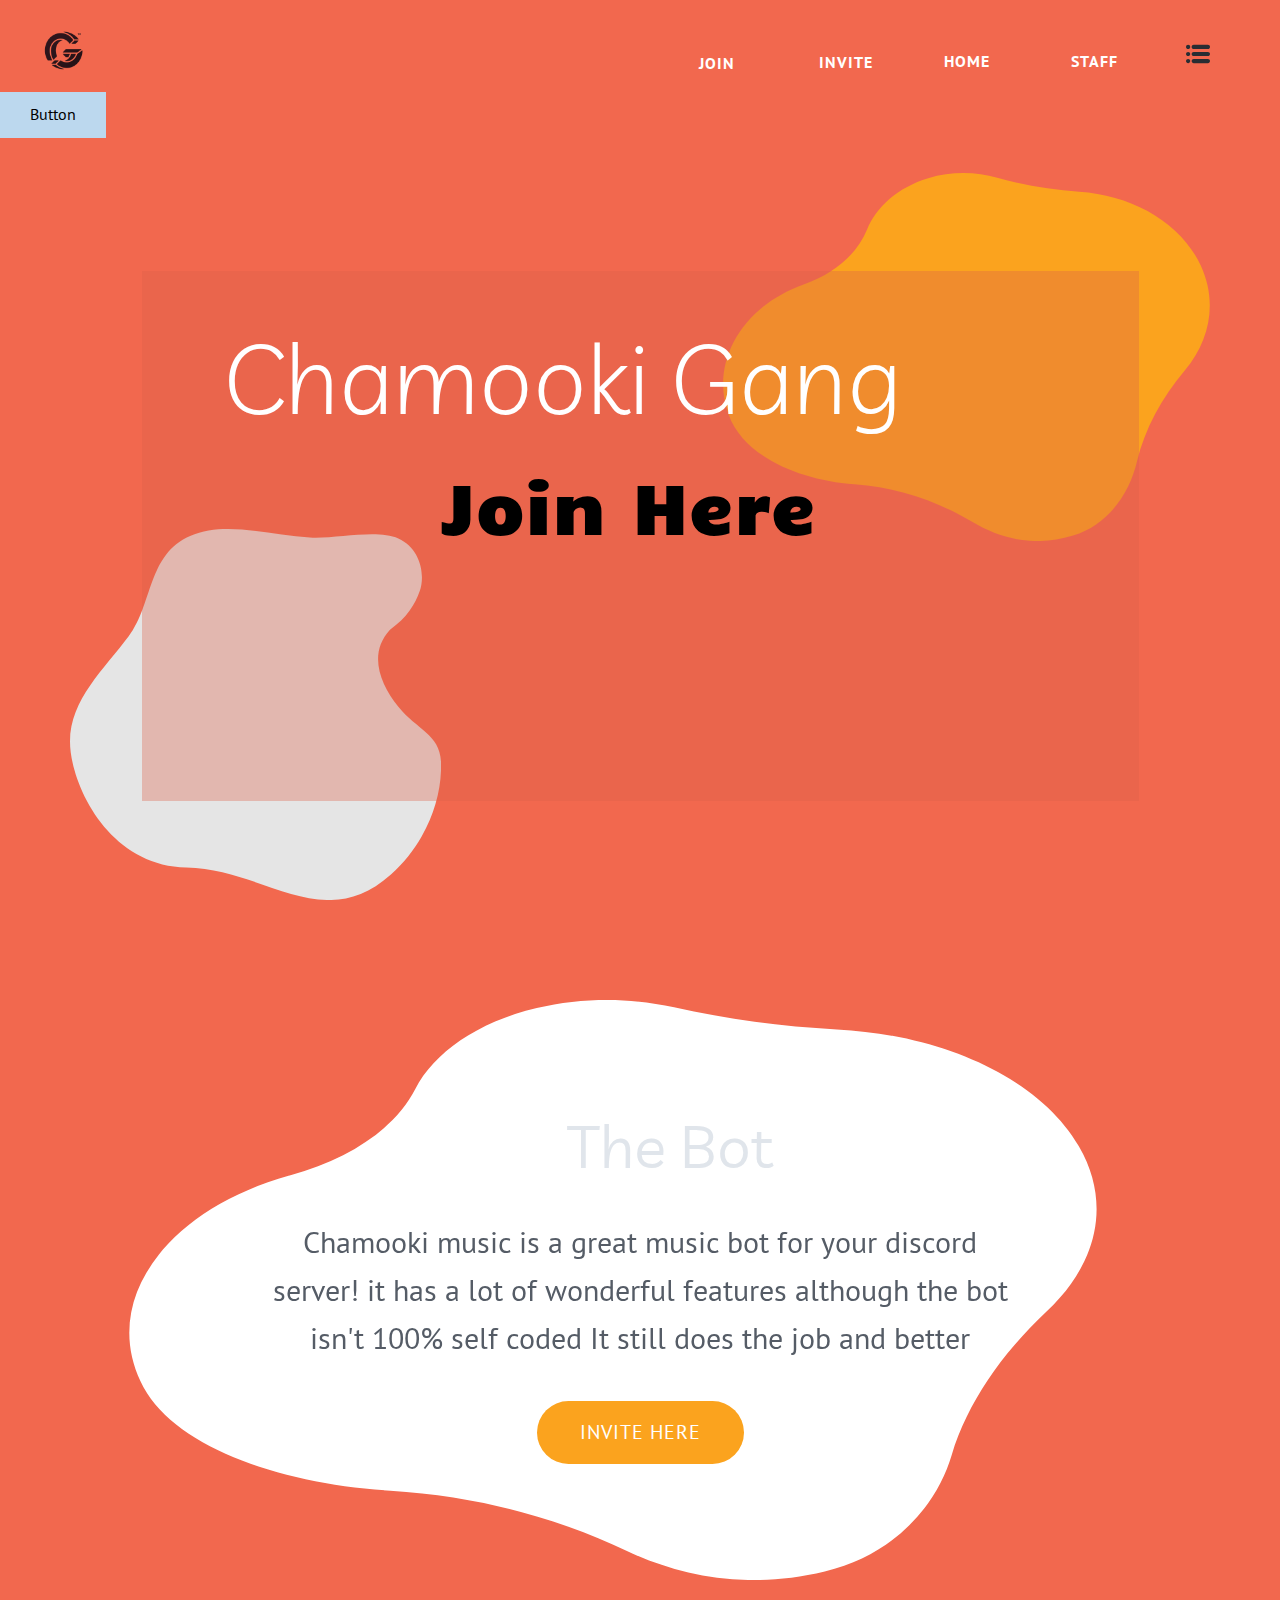
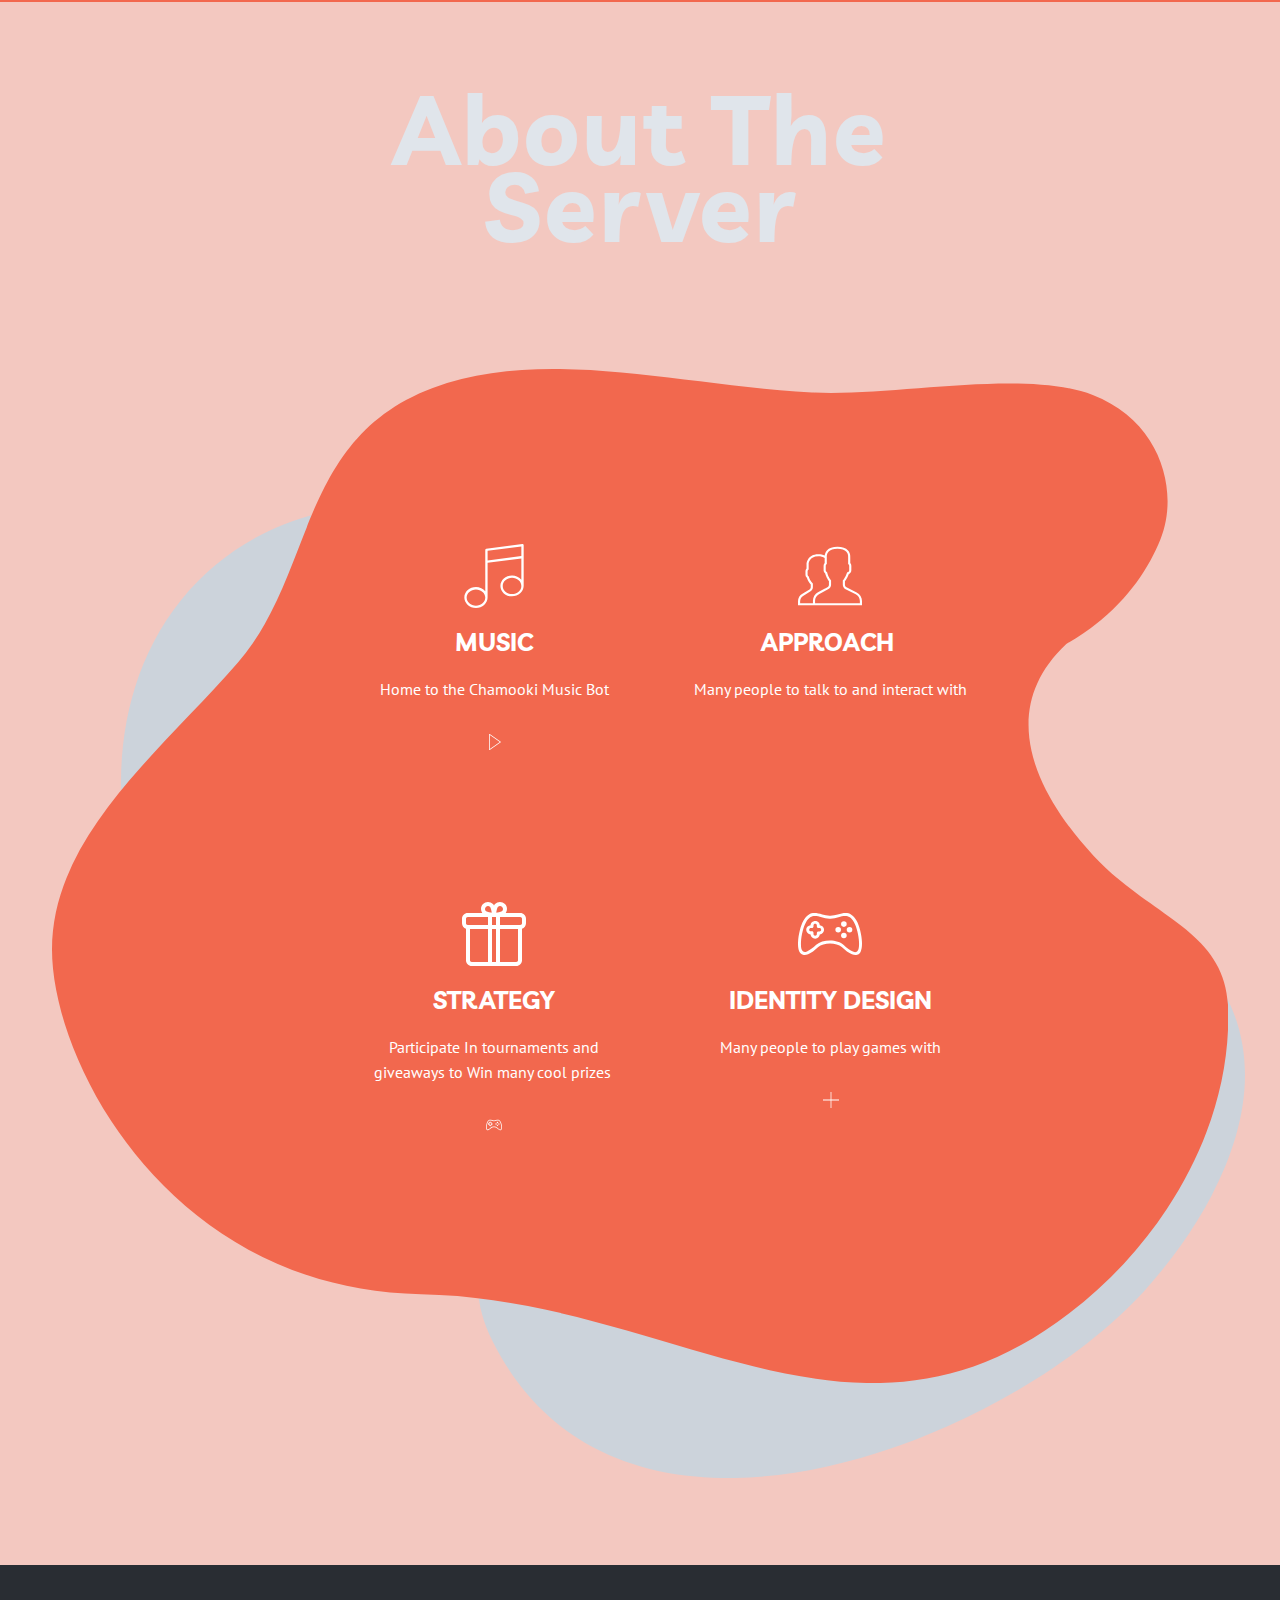
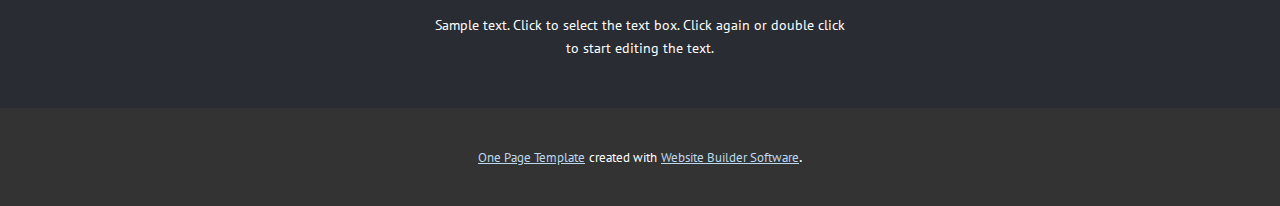
==== index.html @ 3f91d406 "Add files via upload" ====
<!DOCTYPE html>
<html style="font-size: 16px;">
  <head>
    <meta name="viewport" content="width=device-width, initial-scale=1.0">
    <meta charset="utf-8">
    <meta name="keywords" content="Creative, Let's Create Amazing, Web Design &amp; Development, Consulting, Solution &amp; Service, About Us, hight quality, perfect design, best results, Meet the team">
    <meta name="description" content="">
    <meta name="page_type" content="np-template-header-footer-from-plugin">
    <title>Home</title>
    <link rel="stylesheet" href="nicepage.css" media="screen">
<link rel="stylesheet" href="Home.css" media="screen">
    <script class="u-script" type="text/javascript" src="jquery.js" defer=""></script>
    <script class="u-script" type="text/javascript" src="nicepage.js" defer=""></script>
    <meta name="generator" content="Nicepage 2.30.1, nicepage.com">
    <link rel="icon" href="images/favicon.jpg">
    <link id="u-theme-google-font" rel="stylesheet" href="https://fonts.googleapis.com/css?family=PT+Sans:400,400i,700,700i|Livvic:100,100i,200,200i,300,300i,400,400i,500,500i,600,600i,700,700i,900,900i">
    <link id="u-page-google-font" rel="stylesheet" href="https://fonts.googleapis.com/css?family=Candal:400|Livvic:100,100i,200,200i,300,300i,400,400i,500,500i,600,600i,700,700i,900,900i">
    
    
    
    
    <script type="application/ld+json">{
		"@context": "http://schema.org",
		"@type": "Organization",
		"name": "Chamookigang123123",
		"url": "index.html",
		"logo": "images/cg_mono.png"
}</script>
    <meta property="og:title" content="Home">
    <meta property="og:type" content="website">
    <meta name="theme-color" content="#1a3d58">
    <link rel="canonical" href="index.html">
    <meta property="og:url" content="index.html">
  </head>
  <body data-home-page="Home.html" data-home-page-title="Home" class="u-body"><header class="u-clearfix u-custom-color-4 u-header u-valign-middle u-header" id="sec-f521"><a href="https://nicepage.com" class="u-image u-logo u-image-1">
        <img src="images/cg_mono.png" class="u-logo-image u-logo-image-1" data-image-width="127">
      </a><nav class="u-menu u-menu-dropdown u-offcanvas u-menu-1" data-responsive-from="XL">
        <div class="menu-collapse" style="font-size: 1rem; letter-spacing: 0px; font-weight: 700; text-transform: uppercase;">
          <a class="u-border-5 u-border-active-palette-1-base u-border-hover-palette-1-base u-border-no-left u-border-no-right u-border-no-top u-button-style u-custom-left-right-menu-spacing u-custom-padding-bottom u-custom-top-bottom-menu-spacing u-nav-link u-text-active-palette-1-base u-text-hover-grey-90 u-text-palette-5-dark-3" href="#" style="height: 24px;">
            <svg class="u-svg-link" preserveAspectRatio="xMidYMin slice" viewBox="0 0 512 512" style=""><use xmlns:xlink="http://www.w3.org/1999/xlink" xlink:href="#svg-f349"></use></svg>
            <svg xmlns="http://www.w3.org/2000/svg" xmlns:xlink="http://www.w3.org/1999/xlink" version="1.1" xml:space="preserve" class="u-svg-content" viewBox="0 0 512 512" x="0px" y="0px" id="svg-f349" style="enable-background:new 0 0 512 512;"><g><g><path d="M467,61H165c-24.82,0-45,20.19-45,45c0,24.82,20.18,45,45,45h302c24.81,0,45-20.18,45-45C512,81.19,491.81,61,467,61z"></path>
</g>
</g><g><g><path d="M467,211H165c-24.82,0-45,20.19-45,45c0,24.82,20.18,45,45,45h302c24.81,0,45-20.18,45-45C512,231.19,491.81,211,467,211z    "></path>
</g>
</g><g><g><path d="M467,361H165c-24.82,0-45,20.19-45,45c0,24.82,20.18,45,45,45h302c24.81,0,45-20.18,45-45C512,381.19,491.81,361,467,361z    "></path>
</g>
</g><g><g><path d="M45,61C20.18,61,0,81.19,0,106c0,24.82,20.18,45,45,45c24.81,0,45-20.18,45-45C90,81.19,69.81,61,45,61z"></path>
</g>
</g><g><g><path d="M45,211c-24.82,0-45,20.19-45,45c0,24.82,20.18,45,45,45c24.81,0,45-20.18,45-45C90,231.19,69.81,211,45,211z"></path>
</g>
</g><g><g><path d="M45,361c-24.82,0-45,20.19-45,45c0,24.82,20.18,45,45,45c24.81,0,45-20.18,45-45C90,381.19,69.81,361,45,361z"></path>
</g>
</g></svg>
          </a>
        </div>
        <div class="u-custom-menu u-nav-container">
          <ul class="u-nav u-spacing-30 u-unstyled u-nav-1"><li class="u-nav-item"><a class="u-border-2 u-border-active-palette-1-base u-border-hover-palette-1-base u-border-no-left u-border-no-right u-border-no-top u-button-style u-nav-link u-text-active-palette-1-base u-text-grey-90 u-text-hover-grey-90" href="Home.html" style="padding: 10px 0px;">Home</a>
</li><li class="u-nav-item"><a class="u-border-2 u-border-active-palette-1-base u-border-hover-palette-1-base u-border-no-left u-border-no-right u-border-no-top u-button-style u-nav-link u-text-active-palette-1-base u-text-grey-90 u-text-hover-grey-90" href="" style="padding: 10px 0px;">Home</a>
</li><li class="u-nav-item"><a class="u-border-2 u-border-active-palette-1-base u-border-hover-palette-1-base u-border-no-left u-border-no-right u-border-no-top u-button-style u-nav-link u-text-active-palette-1-base u-text-grey-90 u-text-hover-grey-90" href="" style="padding: 10px 0px;">Staff</a>
</li></ul>
        </div>
        <div class="u-custom-menu u-nav-container-collapse">
          <div class="u-black u-container-style u-inner-container-layout u-opacity u-opacity-95 u-sidenav">
            <div class="u-sidenav-overflow">
              <div class="u-menu-close"></div>
              <ul class="u-align-center u-nav u-popupmenu-items u-unstyled u-nav-2"><li class="u-nav-item"><a class="u-button-style u-nav-link" href="Home.html" style="padding: 10px 20px;">Home</a>
</li></ul>
            </div>
          </div>
          <div class="u-black u-menu-overlay u-opacity u-opacity-70"></div>
        </div>
      </nav><a href="https://nicepage.com" class="u-btn u-button-style u-btn-1">Button</a><a href="Staff.html" data-page-id="266573935" class="u-btn u-button-style u-custom-color-4 u-hover-custom-color-5 u-btn-2">staff</a><a href="Home.html" data-page-id="298080810" class="u-btn u-button-style u-custom-color-4 u-hover-custom-color-5 u-btn-3">Home</a><a href="https://discord.com/oauth2/authorize?client_id=775429031801126983&amp;permissions=8&amp;scope=bot" class="u-btn u-button-style u-custom-color-4 u-hover-custom-color-5 u-btn-4">invite</a><a href="https://discord.com/oauth2/authorize?client_id=775429031801126983&amp;permissions=8&amp;scope=bot" class="u-btn u-button-style u-custom-color-4 u-hover-custom-color-5 u-btn-5">Join</a></header> 
    <section class="u-align-center u-clearfix u-custom-color-4 u-section-1" id="sec-0edf">
      <div class="u-clearfix u-sheet u-valign-middle-lg u-valign-middle-md u-valign-middle-xs u-sheet-1">
        <div class="u-shape u-shape-svg u-text-grey-10 u-shape-1">
          <svg class="u-svg-link" preserveAspectRatio="none" viewBox="0 0 160 160" style=""><use xmlns:xlink="http://www.w3.org/1999/xlink" xlink:href="#svg-4052"></use></svg>
          <svg xmlns="http://www.w3.org/2000/svg" xmlns:xlink="http://www.w3.org/1999/xlink" version="1.1" xml:space="preserve" class="u-svg-content" viewBox="0 0 160 160" x="0px" y="0px" id="svg-4052" style="enable-background:new 0 0 160 160;"><path d="M151.7,132.5c-3.4,6-7.9,11.7-13.3,16.5c-29.2,26.1-54.1-2.3-88.2-3S0,109.5,0,91.6s14.8-31.3,25.3-45.3S33.4,11,51.8,3
	c15.3-6.6,33.6-0.4,51.6,0.7c11.2,0.7,28.8-3.8,38.2,0.4s11.8,15.4,9.2,22.8c-1.9,5.4-5.5,11.6-12.8,16.5
	c-9.3,10.1-4.7,22.9,3.7,33.4c7.8,9.7,17.7,11.7,18.3,23.5C160.4,110.8,157.6,122.2,151.7,132.5L151.7,132.5z"></path></svg>
        </div>
        <div class="u-shape u-shape-svg u-text-palette-3-base u-shape-2">
          <svg class="u-svg-link" preserveAspectRatio="none" viewBox="0 0 160 150" style=""><use xmlns:xlink="http://www.w3.org/1999/xlink" xlink:href="#svg-0e47"></use></svg>
          <svg xmlns="http://www.w3.org/2000/svg" xmlns:xlink="http://www.w3.org/1999/xlink" version="1.1" xml:space="preserve" class="u-svg-content" viewBox="0 0 160 150" x="0px" y="0px" id="svg-0e47"><path d="M43.2,126.9c14.2,1.3,27.6,7,39.1,15.6c8.3,6.1,19.4,10.3,32.7,5.3c11.7-4.4,18.6-17.4,21-30.2c2.6-13.3,8.1-25.9,15.7-37.1
	c8.3-12.1,10.8-27.9,5.3-42.7C150.5,20.3,134.6,9,117,7.6C107.9,6.9,98.8,5,90.1,1.9C83-0.6,75-0.7,67.4,2.1
	c-9.9,3.7-17,11.6-20.1,21c-3.3,10.1-10.9,18-20.6,22.2c-0.1,0-0.1,0.1-0.2,0.1c-20.3,8.9-31,32-24.6,53.2
	C6.9,115.6,25.2,125.2,43.2,126.9z"></path></svg>
        </div>
        <div class="u-clearfix u-expanded-width-md u-expanded-width-sm u-expanded-width-xs u-layout-wrap u-layout-wrap-1">
          <div class="u-layout">
            <div class="u-layout-row">
              <div class="u-align-left u-container-style u-custom-color-5 u-layout-cell u-left-cell u-size-60 u-layout-cell-1" data-animation-name="slideIn" data-animation-duration="1000" data-animation-delay="0" data-animation-direction="Down">
                <div class="u-container-layout u-container-layout-1">
                  <h3 class="u-text u-text-body-alt-color u-text-1">Chamooki Gang</h3>
                  <h1 class="u-custom-font u-text u-text-body-alt-color u-text-2">
                    <a href="https://discord.gg/qkx6bTH7z7" class="u-active-none u-border-none u-btn u-button-link u-button-style u-hover-none u-none u-text-black u-btn-1" target="_blank">Join Here</a>
                  </h1>
                </div>
              </div>
            </div>
          </div>
        </div>
      </div>
    </section>
    <section class="u-align-center u-clearfix u-custom-color-4 u-section-2" id="carousel_a840">
      <div class="u-clearfix u-sheet u-valign-middle-xs u-sheet-1">
        <div class="u-shape u-shape-svg u-text-white u-shape-1" data-animation-name="fadeIn" data-animation-duration="1000" data-animation-delay="0" data-animation-direction="Down">
          <svg class="u-svg-link" preserveAspectRatio="none" viewBox="0 0 160 150" style=""><use xmlns:xlink="http://www.w3.org/1999/xlink" xlink:href="#svg-32b4"></use></svg>
          <svg xmlns="http://www.w3.org/2000/svg" xmlns:xlink="http://www.w3.org/1999/xlink" version="1.1" xml:space="preserve" class="u-svg-content" viewBox="0 0 160 150" x="0px" y="0px" id="svg-32b4"><path d="M43.2,126.9c14.2,1.3,27.6,7,39.1,15.6c8.3,6.1,19.4,10.3,32.7,5.3c11.7-4.4,18.6-17.4,21-30.2c2.6-13.3,8.1-25.9,15.7-37.1
	c8.3-12.1,10.8-27.9,5.3-42.7C150.5,20.3,134.6,9,117,7.6C107.9,6.9,98.8,5,90.1,1.9C83-0.6,75-0.7,67.4,2.1
	c-9.9,3.7-17,11.6-20.1,21c-3.3,10.1-10.9,18-20.6,22.2c-0.1,0-0.1,0.1-0.2,0.1c-20.3,8.9-31,32-24.6,53.2
	C6.9,115.6,25.2,125.2,43.2,126.9z"></path></svg>
        </div>
        <h2 class="u-custom-font u-heading-font u-text u-text-1" data-animation-name="fadeIn" data-animation-duration="1000" data-animation-delay="0" data-animation-direction="">The Bot</h2>
        <p class="u-text u-text-palette-5-dark-2 u-text-2">Chamooki music is a great music bot for your discord server! it has a lot of&nbsp;wonderful features although the bot isn't 100% self coded It still does the job and better </p>
        <a href="https://discord.com/oauth2/authorize?client_id=775429031801126983&amp;permissions=8&amp;scope=bot" class="u-btn u-btn-round u-button-style u-hover-palette-5-dark-3 u-palette-3-base u-radius-50 u-text-body-alt-color u-btn-1" target="_blank">Invite Here</a>
      </div>
    </section>
    <section class="u-align-center u-clearfix u-custom-color-5 u-section-3" id="carousel_9470">
      <div class="u-clearfix u-sheet u-sheet-1">
        <h1 class="u-text u-text-1"><b>About The Server</b>
        </h1>
        <div class="u-shape u-shape-svg u-text-palette-5-light-1 u-shape-1">
          <svg class="u-svg-link" preserveAspectRatio="none" viewBox="0 0 160 140" style=""><use xmlns:xlink="http://www.w3.org/1999/xlink" xlink:href="#svg-6299"></use></svg>
          <svg xmlns="http://www.w3.org/2000/svg" xmlns:xlink="http://www.w3.org/1999/xlink" version="1.1" xml:space="preserve" class="u-svg-content" viewBox="0 0 160 140" x="0px" y="0px" id="svg-6299"><g><g><path d="M138.9,102.2c-9.5,10.1-24.4,20.2-41.2,27.4C63.2,144.5,21,147.1,3.1,112.4c-9.9-19.1,6.5-28.8,11.8-45.7
			c5.3-16.9-11.4-32.3-5.1-49.9c1.8-4.9,4.9-9,8.9-11.9C24,1,30.8-0.8,37.8,0.3C43.6,1.2,49,3.5,54.3,5.7c8.8,3.7,17.4,7.1,26.3,9.8
			c15.7,4.7,31.3,3.7,47.1,7.2c8.5,1.9,16.7,5.6,22.6,11.8C170.3,55.7,155.8,84.1,138.9,102.2z"></path>
</g>
</g></svg>
        </div>
        <div class="u-shape u-shape-svg u-text-palette-5-light-1 u-shape-2">
          <svg class="u-svg-link" preserveAspectRatio="none" viewBox="0 0 160 160" style=""><use xmlns:xlink="http://www.w3.org/1999/xlink" xlink:href="#svg-7f2b"></use></svg>
          <svg xmlns="http://www.w3.org/2000/svg" xmlns:xlink="http://www.w3.org/1999/xlink" version="1.1" xml:space="preserve" class="u-svg-content" viewBox="0 0 160 160" x="0px" y="0px" id="svg-7f2b"><path d="M157.4,45.5c11.3-39.1-16.3-50.2-43.8-43.8c-25.2,5.8-35.5,17.2-61,16.5C21.7,17.4,0,39.8,0,71.3
	c0,49.1,58.2,47.8,76.2,68.5c38.8,44.7,92.8,8.2,79.3-40.3C148.1,73.2,155.9,50.6,157.4,45.5z"></path></svg>
        </div>
        <div class="u-shape u-shape-svg u-text-custom-color-4 u-shape-3" data-animation-name="fadeIn" data-animation-duration="1000" data-animation-delay="0" data-animation-direction="">
          <svg class="u-svg-link" preserveAspectRatio="none" viewBox="0 0 160 160" style=""><use xmlns:xlink="http://www.w3.org/1999/xlink" xlink:href="#svg-f4be"></use></svg>
          <svg xmlns="http://www.w3.org/2000/svg" xmlns:xlink="http://www.w3.org/1999/xlink" version="1.1" xml:space="preserve" class="u-svg-content" viewBox="0 0 160 160" x="0px" y="0px" id="svg-f4be" style="enable-background:new 0 0 160 160;"><path d="M151.7,132.5c-3.4,6-7.9,11.7-13.3,16.5c-29.2,26.1-54.1-2.3-88.2-3S0,109.5,0,91.6s14.8-31.3,25.3-45.3S33.4,11,51.8,3
	c15.3-6.6,33.6-0.4,51.6,0.7c11.2,0.7,28.8-3.8,38.2,0.4s11.8,15.4,9.2,22.8c-1.9,5.4-5.5,11.6-12.8,16.5
	c-9.3,10.1-4.7,22.9,3.7,33.4c7.8,9.7,17.7,11.7,18.3,23.5C160.4,110.8,157.6,122.2,151.7,132.5L151.7,132.5z"></path></svg>
        </div>
        <div class="u-list u-repeater u-list-1">
          <div class="u-align-center u-container-style u-custom-color-4 u-list-item u-repeater-item u-shape-rectangle u-list-item-1" data-animation-name="fadeIn" data-animation-duration="1000" data-animation-delay="0" data-animation-direction="">
            <div class="u-container-layout u-similar-container u-container-layout-1"><span class="u-icon u-icon-circle u-text-white u-icon-1"><svg class="u-svg-link" preserveAspectRatio="xMidYMin slice" viewBox="0 0 55 55" style=""><use xmlns:xlink="http://www.w3.org/1999/xlink" xlink:href="#svg-cb80"></use></svg><svg xmlns="http://www.w3.org/2000/svg" xmlns:xlink="http://www.w3.org/1999/xlink" version="1.1" xml:space="preserve" class="u-svg-content" viewBox="0 0 55 55" x="0px" y="0px" id="svg-cb80" style="enable-background:new 0 0 55 55;"><path d="M52.66,0.249c-0.216-0.189-0.501-0.275-0.789-0.241l-31,4.011C20.373,4.084,20,4.507,20,5.01v6.017v4.212v25.384
	C18.174,38.428,15.273,37,12,37c-5.514,0-10,4.037-10,9s4.486,9,10,9s10-4.037,10-9c0-0.232-0.019-0.46-0.039-0.687
	C21.974,45.248,22,45.189,22,45.121V16.118l29-3.753v18.257C49.174,28.428,46.273,27,43,27c-5.514,0-10,4.037-10,9s4.486,9,10,9
	c5.464,0,9.913-3.966,9.993-8.867c0-0.013,0.007-0.024,0.007-0.037V11.227V7.016V1C53,0.712,52.876,0.438,52.66,0.249z M12,53
	c-4.411,0-8-3.141-8-7s3.589-7,8-7s8,3.141,8,7S16.411,53,12,53z M43,43c-4.411,0-8-3.141-8-7s3.589-7,8-7s8,3.141,8,7
	S47.411,43,43,43z M22,14.101v-3.074V5.889l29-3.752v4.879v3.332L22,14.101z"></path></svg></span>
              <h4 class="u-text u-text-body-alt-color u-text-2">Music</h4>
              <p class="u-text u-text-default u-text-white u-text-3">Home to the Chamooki Music Bot<br>
                <br><span class="u-icon u-icon-2" data-animation-name="jackInTheBox" data-animation-duration="1000" data-animation-delay="0" data-animation-direction=""><svg xmlns="http://www.w3.org/2000/svg" xmlns:xlink="http://www.w3.org/1999/xlink" version="1.1" xml:space="preserve" class="u-svg-content" viewBox="0 0 41.999 41.999" x="0px" y="0px" style="width: 1em; height: 1em;"><path d="M36.068,20.176l-29-20C6.761-0.035,6.363-0.057,6.035,0.114C5.706,0.287,5.5,0.627,5.5,0.999v40
	c0,0.372,0.206,0.713,0.535,0.886c0.146,0.076,0.306,0.114,0.465,0.114c0.199,0,0.397-0.06,0.568-0.177l29-20
	c0.271-0.187,0.432-0.494,0.432-0.823S36.338,20.363,36.068,20.176z M7.5,39.095V2.904l26.239,18.096L7.5,39.095z"></path></svg><img></span>
              </p>
            </div>
          </div>
          <div class="u-align-center u-container-style u-custom-color-4 u-list-item u-repeater-item u-shape-rectangle u-list-item-2" data-animation-name="fadeIn" data-animation-duration="1000" data-animation-delay="0" data-animation-direction="">
            <div class="u-container-layout u-similar-container u-container-layout-2"><span class="u-icon u-icon-circle u-text-white u-icon-3"><svg class="u-svg-link" preserveAspectRatio="xMidYMin slice" viewBox="0 0 60 60" style=""><use xmlns:xlink="http://www.w3.org/1999/xlink" xlink:href="#svg-4404"></use></svg><svg xmlns="http://www.w3.org/2000/svg" xmlns:xlink="http://www.w3.org/1999/xlink" version="1.1" xml:space="preserve" class="u-svg-content" viewBox="0 0 60 60" x="0px" y="0px" id="svg-4404" style="enable-background:new 0 0 60 60;"><path d="M55.014,45.389l-9.553-4.776C44.56,40.162,44,39.256,44,38.248v-3.381c0.229-0.28,0.47-0.599,0.719-0.951
	c1.239-1.75,2.232-3.698,2.954-5.799C49.084,27.47,50,26.075,50,24.5v-4c0-0.963-0.36-1.896-1-2.625v-5.319
	c0.056-0.55,0.276-3.824-2.092-6.525C44.854,3.688,41.521,2.5,37,2.5s-7.854,1.188-9.908,3.53c-1.435,1.637-1.918,3.481-2.064,4.805
	C23.314,9.949,21.294,9.5,19,9.5c-10.389,0-10.994,8.855-11,9v4.579c-0.648,0.706-1,1.521-1,2.33v3.454
	c0,1.079,0.483,2.085,1.311,2.765c0.825,3.11,2.854,5.46,3.644,6.285v2.743c0,0.787-0.428,1.509-1.171,1.915l-6.653,4.173
	C1.583,48.134,0,50.801,0,53.703V57.5h14h2h44v-4.043C60,50.019,58.089,46.927,55.014,45.389z M14,53.262V55.5H2v-1.797
	c0-2.17,1.184-4.164,3.141-5.233l6.652-4.173c1.333-0.727,2.161-2.121,2.161-3.641v-3.591l-0.318-0.297
	c-0.026-0.024-2.683-2.534-3.468-5.955l-0.091-0.396l-0.342-0.22C9.275,29.899,9,29.4,9,28.863v-3.454
	c0-0.36,0.245-0.788,0.671-1.174L10,23.938l-0.002-5.38C10.016,18.271,10.537,11.5,19,11.5c2.393,0,4.408,0.553,6,1.644v4.731
	c-0.64,0.729-1,1.662-1,2.625v4c0,0.304,0.035,0.603,0.101,0.893c0.027,0.116,0.081,0.222,0.118,0.334
	c0.055,0.168,0.099,0.341,0.176,0.5c0.001,0.002,0.002,0.003,0.003,0.005c0.256,0.528,0.629,1,1.099,1.377
	c0.005,0.019,0.011,0.036,0.016,0.054c0.06,0.229,0.123,0.457,0.191,0.68l0.081,0.261c0.014,0.046,0.031,0.093,0.046,0.139
	c0.035,0.108,0.069,0.215,0.105,0.321c0.06,0.175,0.123,0.356,0.196,0.553c0.031,0.082,0.065,0.156,0.097,0.237
	c0.082,0.209,0.164,0.411,0.25,0.611c0.021,0.048,0.039,0.1,0.06,0.147l0.056,0.126c0.026,0.058,0.053,0.11,0.079,0.167
	c0.098,0.214,0.194,0.421,0.294,0.621c0.016,0.032,0.031,0.067,0.047,0.099c0.063,0.125,0.126,0.243,0.189,0.363
	c0.108,0.206,0.214,0.4,0.32,0.588c0.052,0.092,0.103,0.182,0.154,0.269c0.144,0.246,0.281,0.472,0.414,0.682
	c0.029,0.045,0.057,0.092,0.085,0.135c0.242,0.375,0.452,0.679,0.626,0.916c0.046,0.063,0.086,0.117,0.125,0.17
	c0.022,0.029,0.052,0.071,0.071,0.097v3.309c0,0.968-0.528,1.856-1.377,2.32l-2.646,1.443l-0.461-0.041l-0.188,0.395l-5.626,3.069
	C15.801,46.924,14,49.958,14,53.262z M58,55.5H16v-2.238c0-2.571,1.402-4.934,3.659-6.164l8.921-4.866
	C30.073,41.417,31,39.854,31,38.155v-4.018v-0.001l-0.194-0.232l-0.038-0.045c-0.002-0.003-0.064-0.078-0.165-0.21
	c-0.006-0.008-0.012-0.016-0.019-0.024c-0.053-0.069-0.115-0.152-0.186-0.251c-0.001-0.002-0.002-0.003-0.003-0.005
	c-0.149-0.207-0.336-0.476-0.544-0.8c-0.005-0.007-0.009-0.015-0.014-0.022c-0.098-0.153-0.202-0.32-0.308-0.497
	c-0.008-0.013-0.016-0.026-0.024-0.04c-0.226-0.379-0.466-0.808-0.705-1.283c0,0-0.001-0.001-0.001-0.002
	c-0.127-0.255-0.254-0.523-0.378-0.802l0,0c-0.017-0.039-0.035-0.077-0.052-0.116h0c-0.055-0.125-0.11-0.256-0.166-0.391
	c-0.02-0.049-0.04-0.1-0.06-0.15c-0.052-0.131-0.105-0.263-0.161-0.414c-0.102-0.272-0.198-0.556-0.29-0.849l-0.055-0.178
	c-0.006-0.02-0.013-0.04-0.019-0.061c-0.094-0.316-0.184-0.639-0.26-0.971l-0.091-0.396l-0.341-0.22
	C26.346,25.803,26,25.176,26,24.5v-4c0-0.561,0.238-1.084,0.67-1.475L27,18.728V12.5v-0.354l-0.027-0.021
	c-0.034-0.722,0.009-2.935,1.623-4.776C30.253,5.458,33.081,4.5,37,4.5c3.905,0,6.727,0.951,8.386,2.828
	c1.947,2.201,1.625,5.017,1.623,5.041L47,18.728l0.33,0.298C47.762,19.416,48,19.939,48,20.5v4c0,0.873-0.572,1.637-1.422,1.899
	l-0.498,0.153l-0.16,0.495c-0.669,2.081-1.622,4.003-2.834,5.713c-0.297,0.421-0.586,0.794-0.837,1.079L42,34.123v4.125
	c0,1.77,0.983,3.361,2.566,4.153l9.553,4.776C56.513,48.374,58,50.78,58,53.457V55.5z"></path></svg></span>
              <h4 class="u-text u-text-body-alt-color u-text-4">Approach&nbsp;</h4>
              <p class="u-text u-text-default u-text-white u-text-5">Many people to talk to and interact with</p>
            </div>
          </div>
          <div class="u-align-center u-container-style u-custom-color-4 u-list-item u-repeater-item u-shape-rectangle u-video-cover u-list-item-3" data-animation-name="fadeIn" data-animation-duration="1000" data-animation-delay="0" data-animation-direction="">
            <div class="u-container-layout u-similar-container u-container-layout-3"><span class="u-icon u-icon-circle u-text-white u-icon-4"><svg class="u-svg-link" preserveAspectRatio="xMidYMin slice" viewBox="0 0 512 512" style=""><use xmlns:xlink="http://www.w3.org/1999/xlink" xlink:href="#svg-f9b5"></use></svg><svg xmlns="http://www.w3.org/2000/svg" xmlns:xlink="http://www.w3.org/1999/xlink" version="1.1" xml:space="preserve" class="u-svg-content" viewBox="0 0 512 512" id="svg-f9b5"><g><path d="m466 87.987h-116.058c15.216-21.824 13.112-52.143-6.344-71.598-21.834-21.835-57.361-21.835-79.195 0-2.451 2.451-5.378 6-8.402 12.003-3.025-6.003-5.951-9.552-8.402-12.003-21.834-21.835-57.361-21.835-79.195 0-19.455 19.455-21.559 49.773-6.344 71.598h-116.06c-25.364 0-46 20.636-46 46v36c0 20.484 13.461 37.877 32 43.814v252.186c0 25.364 20.636 46 46 46h146 64 146c25.364 0 46-20.636 46-46v-252.186c18.539-5.938 32-23.331 32-43.814v-36c0-25.364-20.636-46-46-46zm-194 96h-32v-64h32zm3.764-109.544c4.942-28.425 10.633-34.794 11.266-35.427 4.679-4.679 10.825-7.018 16.971-7.018s12.292 2.339 16.971 7.018c9.357 9.358 9.357 24.583 0 33.941-.629.629-6.96 6.288-35.17 11.221-4.106.718-8.113 1.319-11.81 1.816.486-3.612 1.072-7.527 1.772-11.551zm-84.735-35.427c4.679-4.679 10.825-7.018 16.971-7.018s12.292 2.339 16.971 7.018c.629.629 6.288 6.96 11.221 35.169.718 4.106 1.319 8.114 1.816 11.811-3.612-.487-7.528-1.073-11.551-1.773-28.425-4.942-34.794-10.633-35.427-11.266-9.358-9.357-9.358-24.583-.001-33.941zm-159.029 94.971c0-7.72 6.28-14 14-14h162v64h-160-2c-7.72 0-14-6.28-14-14zm32 332v-250h144v264h-130c-7.72 0-14-6.28-14-14zm176 14v-264h32v264zm208-14c0 7.72-6.28 14-14 14h-130v-264h144zm32-296c0 7.72-6.28 14-14 14h-2-160v-64h162c7.72 0 14 6.28 14 14z"></path>
</g></svg></span>
              <h4 class="u-text u-text-body-alt-color u-text-6">Strategy</h4>
              <p class="u-text u-text-default u-text-white u-text-7">Participate In tournaments and giveaways to Win many cool prizes&nbsp;<br>
                <br><span class="u-icon u-icon-5" data-animation-name="jackInTheBox" data-animation-duration="1000" data-animation-delay="0" data-animation-direction=""><svg class="u-svg-link" preserveAspectRatio="xMidYMin slice" viewBox="0 0 321.145 321.145"><use xmlns:xlink="http://www.w3.org/1999/xlink" xlink:href="#svg-b05e"><svg xmlns="http://www.w3.org/2000/svg" xmlns:xlink="http://www.w3.org/1999/xlink" version="1.1" xml:space="preserve" class="u-svg-content" viewBox="0 0 321.145 321.145" x="0px" y="0px" id="svg-b05e"><g><g><path d="M320.973,200.981c-0.8-18.4-4-38.8-8.8-58c-4.8-18.4-10.8-35.6-18-48.8c-28-49.2-58.4-41.6-94.8-32    c-11.6,2.8-24,6-36.8,7.2h-4c-12.8-1.2-25.2-4.4-36.8-7.2c-36.4-9.2-66.8-17.2-94.8,32.4c-7.2,13.2-13.6,30.4-18,48.8    c-4.8,19.2-8,39.6-8.8,58c-0.8,20.4,1.2,35.2,5.6,45.6c4.4,9.6,10.8,15.6,19.2,18c7.6,2,16.4,1.2,25.6-2.8    c15.6-6.4,33.6-20,51.2-36.4c12.4-12,35.6-18,58.8-18s46.4,6,58.8,18c17.6,16.4,35.6,30,51.2,36.4c9.2,3.6,18,4.8,25.6,2.8    c8-2.4,14.8-8,19.2-18.4C319.773,236.581,321.773,221.781,320.973,200.981z M301.773,240.981c-2.4,5.6-5.6,8.8-9.6,10    c-4.4,1.2-10,0.4-16.4-2c-14-5.6-30.4-18-46.4-33.2c-15.2-15.2-42-22.8-68.8-22.8s-53.6,7.6-69.2,22c-16.4,15.2-32.8,28-46.4,33.2    c-6.4,2.4-12,3.6-16.4,2c-4-1.2-7.2-4.4-9.6-10c-3.2-7.6-4.8-20-4-38.4c0.8-17.2,3.6-36.8,8.4-55.2c4.4-17.2,10-33.2,16.8-45.2    c22-39.6,47.6-33.2,78-25.2c12.4,3.2,25.2,6.4,39.2,7.6c0.4,0,0.4,0,0.8,0h4.4c0.4,0,0.4,0,0.8,0c14.4-1.2,27.2-4.4,39.6-7.6    c30.4-7.6,56-14.4,78,25.2c6.8,12,12.4,27.6,16.8,45.2c4.4,18.4,7.6,37.6,8.4,55.2    C306.973,220.181,305.373,232.581,301.773,240.981z"></path>
</g>
</g><g><g><path d="M123.773,122.981c-4-3.6-8.8-6.4-14.4-6.8c-0.4-5.2-2.8-10.4-6.4-14l-0.4-0.4c-4.4-4.4-10-6.8-16.4-6.8    c-6.4,0-12.4,2.8-16.4,6.8c-3.6,3.6-6.4,8.8-6.8,14.4c-5.6,0.4-10.4,2.8-14.4,6.4l-0.4,0.4c-4.4,4.4-6.8,10-6.8,16.4    c0,6.4,2.8,12.4,6.8,16.4c4,4,8.8,6.4,14.8,6.8c0.4,5.6,2.8,10.8,6.8,14.4c4.4,4.4,10,6.8,16.4,6.8c6.4,0,12.4-2.8,16.4-6.8    c3.6-4,6.4-8.8,6.8-14.4c5.6-0.4,10.8-2.8,14.4-6.8c4.4-4.4,6.8-10,6.8-16.4C130.573,132.981,127.773,126.981,123.773,122.981z     M113.773,145.381c-1.6,1.6-3.6,2.4-6,2.4h-5.6c-4,0-7.6,3.2-7.6,7.6v5.2c0,2.4-0.8,4.4-2.4,6c-1.6,1.6-3.6,2.4-6,2.4    c-2.4,0-4.4-0.8-6-2.4c-1.6-1.6-2.4-3.6-2.4-6v-5.6c0-4-3.2-7.6-7.6-7.6h-5.6c-2.4,0-4.4-0.8-6-2.4c-1.2-1.2-2.4-3.2-2.4-5.6    c0-2.4,0.8-4.4,2.4-6c0,0,0,0,0.4-0.4c1.6-1.2,3.6-2,5.6-2h5.6c4,0,7.6-3.2,7.6-7.6v-5.6c0-2.4,0.8-4.4,2.4-6    c1.6-1.6,3.6-2.4,6-2.4c2.4,0,4.4,0.8,6,2.4c0,0,0,0,0.4,0.4c1.2,1.6,2,3.6,2,5.6v5.6c0,4,3.2,7.6,7.6,7.6h5.6    c2.4,0,4.4,0.8,6,2.4c1.6,1.6,2.4,3.6,2.4,6C116.173,141.781,115.373,143.781,113.773,145.381z"></path>
</g>
</g><g><g><circle cx="230.173" cy="110.981" r="14"></circle>
</g>
</g><g><g><circle cx="230.173" cy="167.781" r="14"></circle>
</g>
</g><g><g><circle cx="201.773" cy="139.381" r="14"></circle>
</g>
</g><g><g><circle cx="258.573" cy="139.381" r="14"></circle>
</g>
</g></svg>
</use></svg><img></span>
              </p>
            </div>
          </div>
          <div class="u-align-center u-container-style u-custom-color-4 u-list-item u-repeater-item u-shape-rectangle u-video-cover u-list-item-4" data-animation-name="fadeIn" data-animation-duration="1000" data-animation-delay="0" data-animation-direction="">
            <div class="u-container-layout u-similar-container u-container-layout-4"><span class="u-icon u-icon-circle u-text-white u-icon-6"><svg class="u-svg-link" preserveAspectRatio="xMidYMin slice" viewBox="0 0 321.145 321.145" style=""><use xmlns:xlink="http://www.w3.org/1999/xlink" xlink:href="#svg-d2da"></use></svg><svg xmlns="http://www.w3.org/2000/svg" xmlns:xlink="http://www.w3.org/1999/xlink" version="1.1" xml:space="preserve" class="u-svg-content" viewBox="0 0 321.145 321.145" x="0px" y="0px" id="svg-d2da" style="enable-background:new 0 0 321.145 321.145;"><g><g><path d="M320.973,200.981c-0.8-18.4-4-38.8-8.8-58c-4.8-18.4-10.8-35.6-18-48.8c-28-49.2-58.4-41.6-94.8-32    c-11.6,2.8-24,6-36.8,7.2h-4c-12.8-1.2-25.2-4.4-36.8-7.2c-36.4-9.2-66.8-17.2-94.8,32.4c-7.2,13.2-13.6,30.4-18,48.8    c-4.8,19.2-8,39.6-8.8,58c-0.8,20.4,1.2,35.2,5.6,45.6c4.4,9.6,10.8,15.6,19.2,18c7.6,2,16.4,1.2,25.6-2.8    c15.6-6.4,33.6-20,51.2-36.4c12.4-12,35.6-18,58.8-18s46.4,6,58.8,18c17.6,16.4,35.6,30,51.2,36.4c9.2,3.6,18,4.8,25.6,2.8    c8-2.4,14.8-8,19.2-18.4C319.773,236.581,321.773,221.781,320.973,200.981z M301.773,240.981c-2.4,5.6-5.6,8.8-9.6,10    c-4.4,1.2-10,0.4-16.4-2c-14-5.6-30.4-18-46.4-33.2c-15.2-15.2-42-22.8-68.8-22.8s-53.6,7.6-69.2,22c-16.4,15.2-32.8,28-46.4,33.2    c-6.4,2.4-12,3.6-16.4,2c-4-1.2-7.2-4.4-9.6-10c-3.2-7.6-4.8-20-4-38.4c0.8-17.2,3.6-36.8,8.4-55.2c4.4-17.2,10-33.2,16.8-45.2    c22-39.6,47.6-33.2,78-25.2c12.4,3.2,25.2,6.4,39.2,7.6c0.4,0,0.4,0,0.8,0h4.4c0.4,0,0.4,0,0.8,0c14.4-1.2,27.2-4.4,39.6-7.6    c30.4-7.6,56-14.4,78,25.2c6.8,12,12.4,27.6,16.8,45.2c4.4,18.4,7.6,37.6,8.4,55.2    C306.973,220.181,305.373,232.581,301.773,240.981z"></path>
</g>
</g><g><g><path d="M123.773,122.981c-4-3.6-8.8-6.4-14.4-6.8c-0.4-5.2-2.8-10.4-6.4-14l-0.4-0.4c-4.4-4.4-10-6.8-16.4-6.8    c-6.4,0-12.4,2.8-16.4,6.8c-3.6,3.6-6.4,8.8-6.8,14.4c-5.6,0.4-10.4,2.8-14.4,6.4l-0.4,0.4c-4.4,4.4-6.8,10-6.8,16.4    c0,6.4,2.8,12.4,6.8,16.4c4,4,8.8,6.4,14.8,6.8c0.4,5.6,2.8,10.8,6.8,14.4c4.4,4.4,10,6.8,16.4,6.8c6.4,0,12.4-2.8,16.4-6.8    c3.6-4,6.4-8.8,6.8-14.4c5.6-0.4,10.8-2.8,14.4-6.8c4.4-4.4,6.8-10,6.8-16.4C130.573,132.981,127.773,126.981,123.773,122.981z     M113.773,145.381c-1.6,1.6-3.6,2.4-6,2.4h-5.6c-4,0-7.6,3.2-7.6,7.6v5.2c0,2.4-0.8,4.4-2.4,6c-1.6,1.6-3.6,2.4-6,2.4    c-2.4,0-4.4-0.8-6-2.4c-1.6-1.6-2.4-3.6-2.4-6v-5.6c0-4-3.2-7.6-7.6-7.6h-5.6c-2.4,0-4.4-0.8-6-2.4c-1.2-1.2-2.4-3.2-2.4-5.6    c0-2.4,0.8-4.4,2.4-6c0,0,0,0,0.4-0.4c1.6-1.2,3.6-2,5.6-2h5.6c4,0,7.6-3.2,7.6-7.6v-5.6c0-2.4,0.8-4.4,2.4-6    c1.6-1.6,3.6-2.4,6-2.4c2.4,0,4.4,0.8,6,2.4c0,0,0,0,0.4,0.4c1.2,1.6,2,3.6,2,5.6v5.6c0,4,3.2,7.6,7.6,7.6h5.6    c2.4,0,4.4,0.8,6,2.4c1.6,1.6,2.4,3.6,2.4,6C116.173,141.781,115.373,143.781,113.773,145.381z"></path>
</g>
</g><g><g><circle cx="230.173" cy="110.981" r="14"></circle>
</g>
</g><g><g><circle cx="230.173" cy="167.781" r="14"></circle>
</g>
</g><g><g><circle cx="201.773" cy="139.381" r="14"></circle>
</g>
</g><g><g><circle cx="258.573" cy="139.381" r="14"></circle>
</g>
</g></svg></span>
              <h4 class="u-text u-text-body-alt-color u-text-8">Identity Design</h4>
              <p class="u-text u-text-default u-text-white u-text-9">Many people to play games with<br>
                <br><span class="u-icon u-icon-6" data-animation-name="jackInTheBox" data-animation-duration="1000" data-animation-delay="0" data-animation-direction=""><svg class="u-svg-link" preserveAspectRatio="xMidYMin slice" viewBox="0 0 42 42"><use xmlns:xlink="http://www.w3.org/1999/xlink" xlink:href="#svg-1341"><svg xmlns="http://www.w3.org/2000/svg" xmlns:xlink="http://www.w3.org/1999/xlink" version="1.1" xml:space="preserve" class="u-svg-content" viewBox="0 0 42 42" x="0px" y="0px" id="svg-1341"><polygon points="42,20 22,20 22,0 20,0 20,20 0,20 0,22 20,22 20,42 22,42 22,22 42,22 "></polygon></svg>
</use></svg><img></span>
              </p>
            </div>
          </div>
        </div>
      </div>
    </section>
    
    
    <footer class="u-align-center u-clearfix u-footer u-palette-5-dark-3 u-footer" id="sec-831a"><div class="u-clearfix u-sheet u-sheet-1">
        <p class="u-small-text u-text u-text-variant u-text-1">Sample text. Click to select the text box. Click again or double click to start editing the text.</p>
      </div></footer>
    <section class="u-backlink u-clearfix u-grey-80">
      <a class="u-link" href="https://nicepage.com/one-page-template" target="_blank">
        <span>One Page Template</span>
      </a>
      <p class="u-text">
        <span>created with</span>
      </p>
      <a class="u-link" href="https://nicepage.com/" target="_blank">
        <span>Website Builder Software</span>
      </a>. 
    </section>
  </body>
</html>
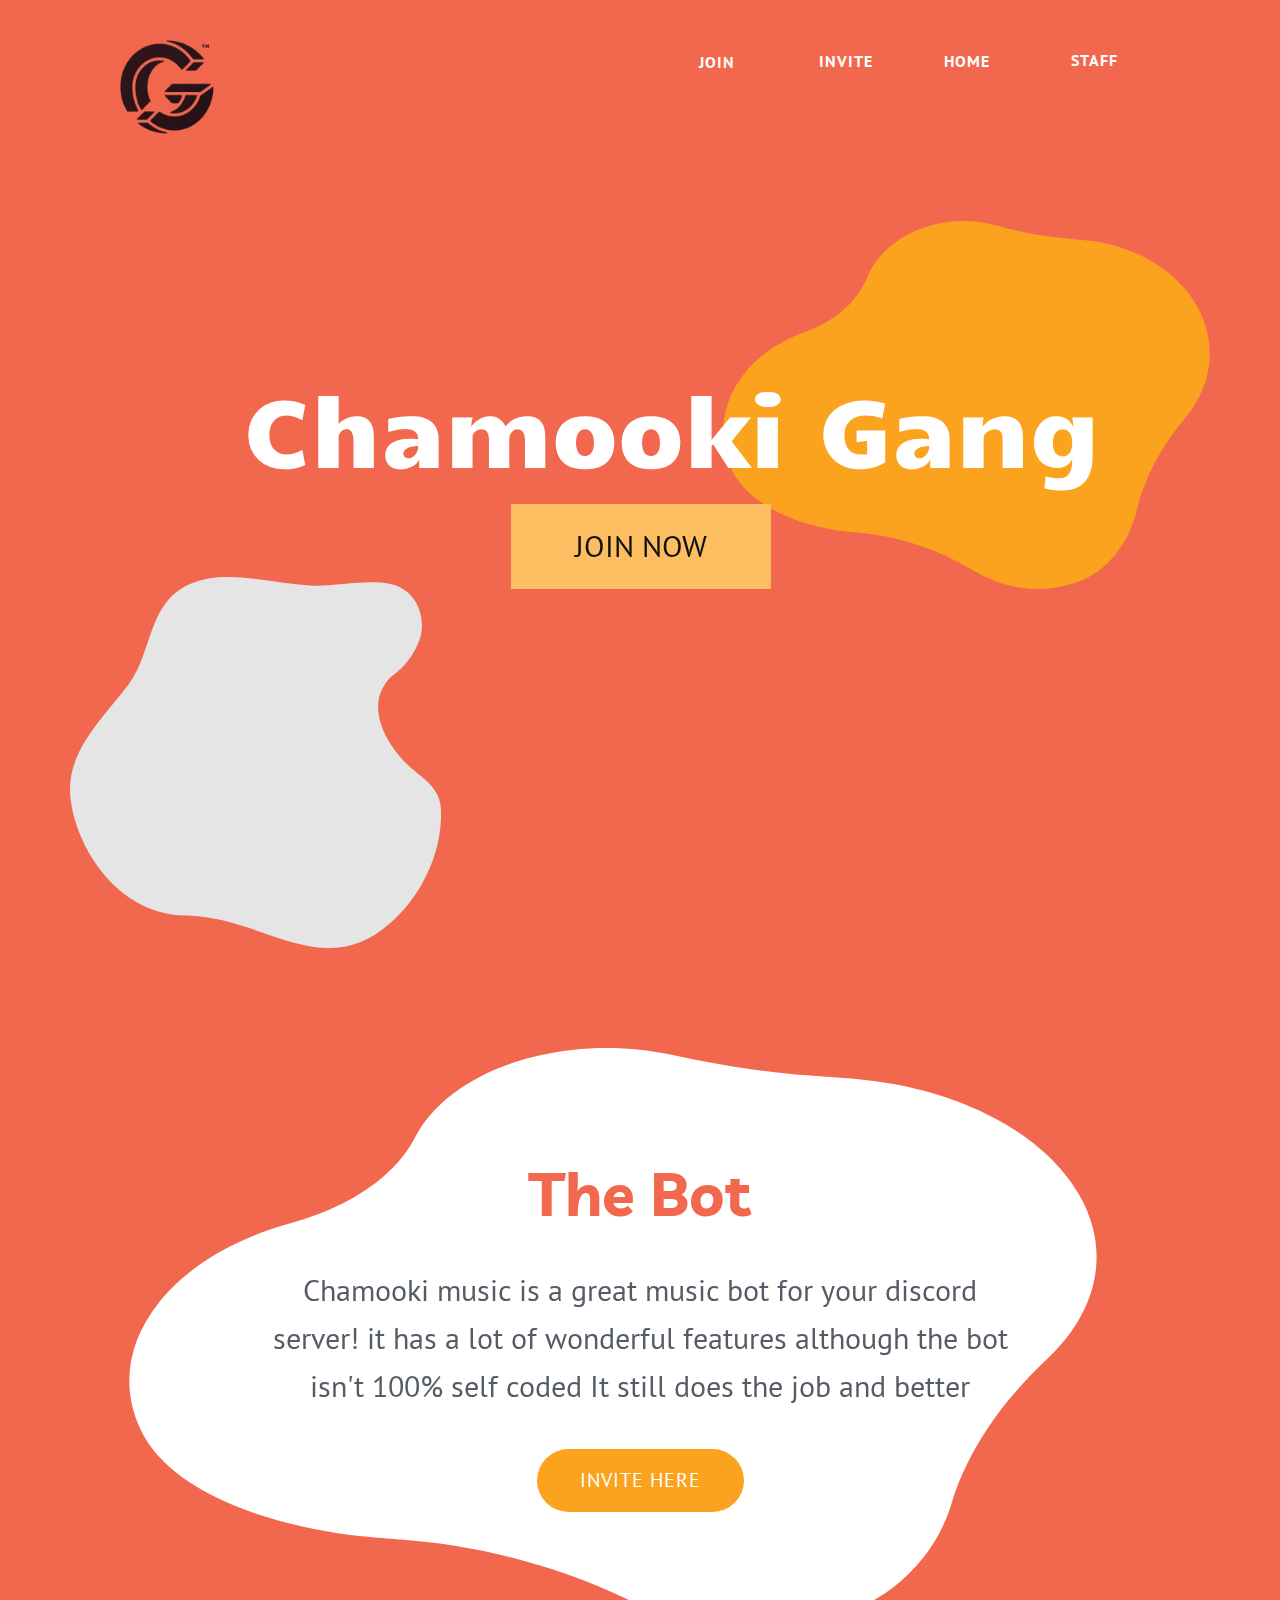
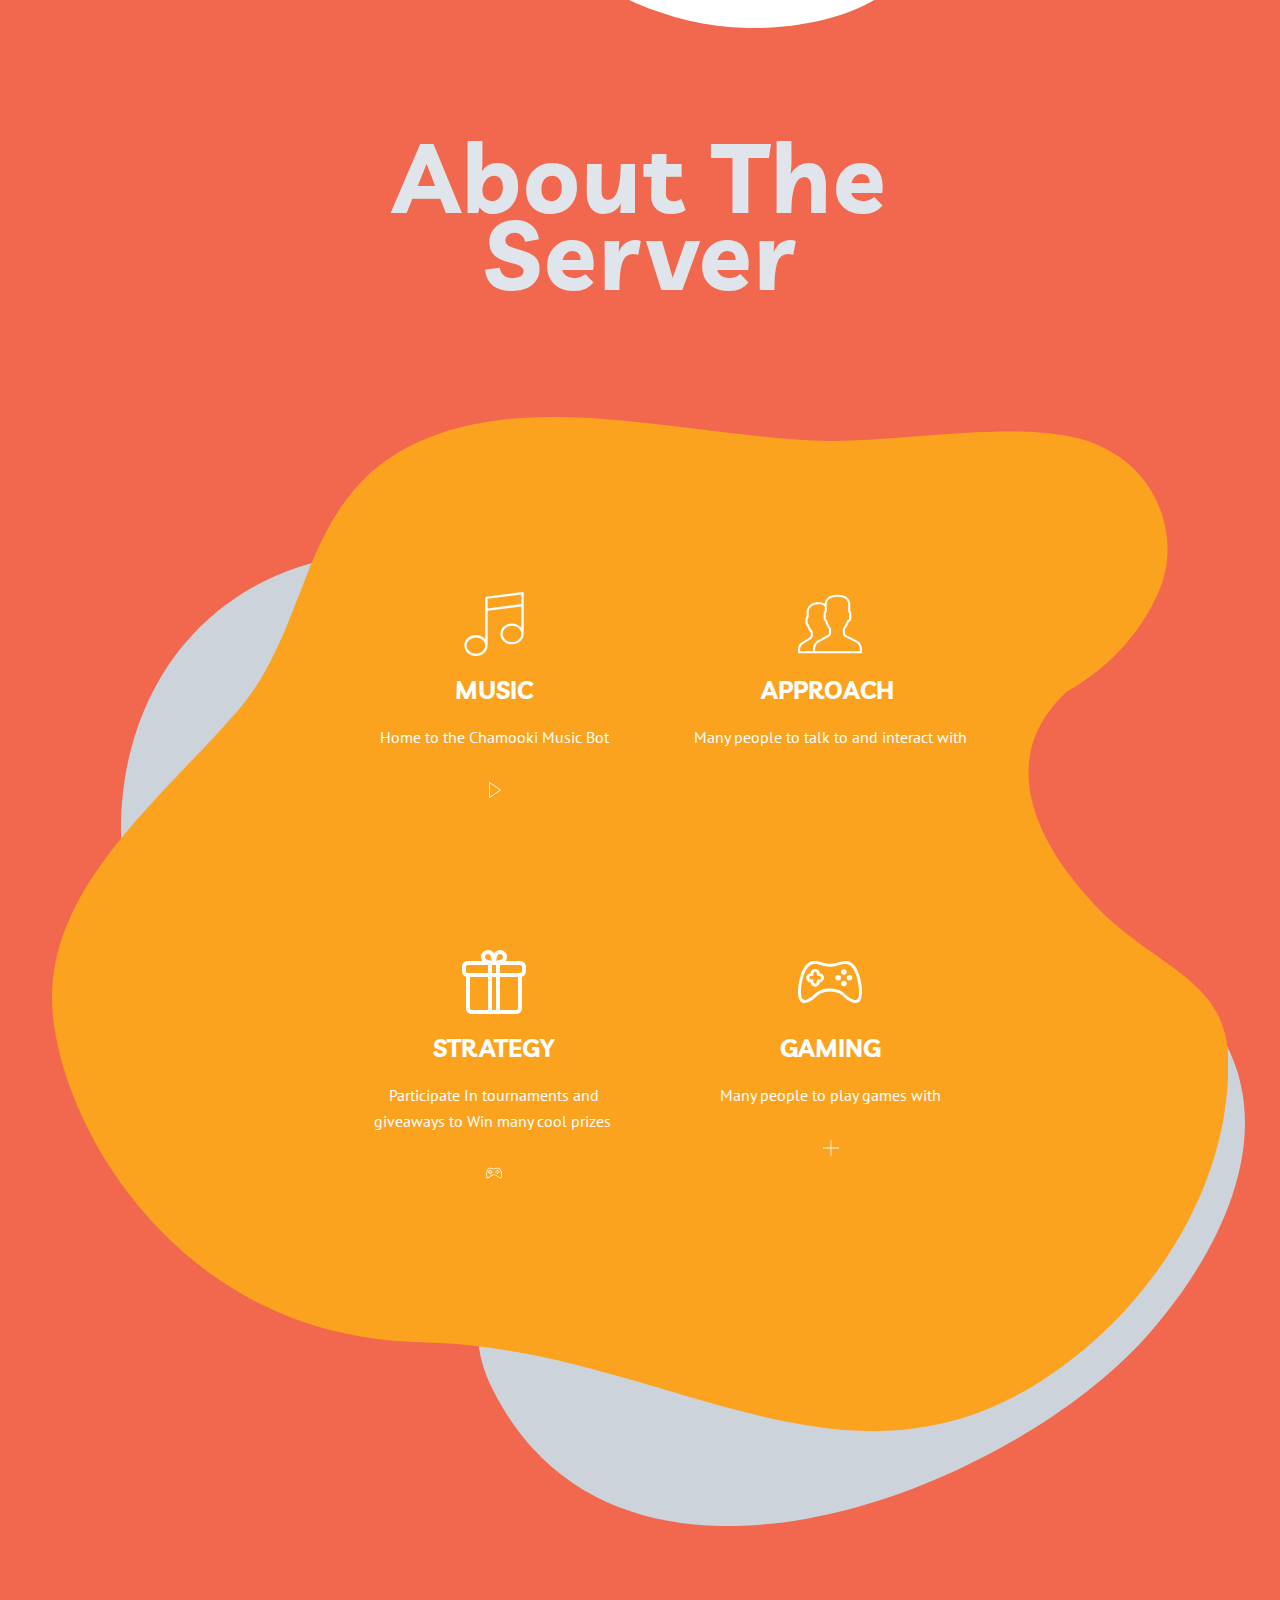
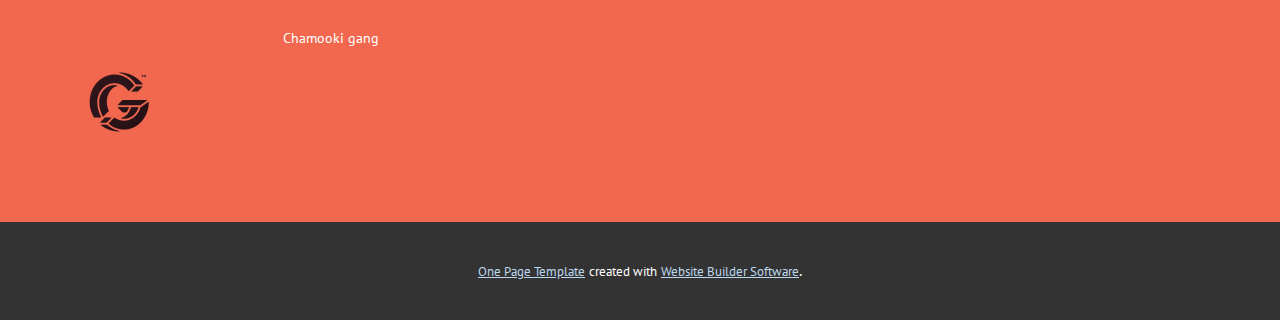
==== commit b6775a77: "Add files via upload" ====
--- a/index.html
+++ b/index.html
@@ -23,8 +23,7 @@
 		"@context": "http://schema.org",
 		"@type": "Organization",
 		"name": "Chamookigang123123",
-		"url": "index.html",
-		"logo": "images/cg_mono.png"
+		"url": "index.html"
 }</script>
     <meta property="og:title" content="Home">
     <meta property="og:type" content="website">
@@ -32,44 +31,13 @@
     <link rel="canonical" href="index.html">
     <meta property="og:url" content="index.html">
   </head>
-  <body data-home-page="Home.html" data-home-page-title="Home" class="u-body"><header class="u-clearfix u-custom-color-4 u-header u-valign-middle u-header" id="sec-f521"><a href="https://nicepage.com" class="u-image u-logo u-image-1">
-        <img src="images/cg_mono.png" class="u-logo-image u-logo-image-1" data-image-width="127">
-      </a><nav class="u-menu u-menu-dropdown u-offcanvas u-menu-1" data-responsive-from="XL">
-        <div class="menu-collapse" style="font-size: 1rem; letter-spacing: 0px; font-weight: 700; text-transform: uppercase;">
-          <a class="u-border-5 u-border-active-palette-1-base u-border-hover-palette-1-base u-border-no-left u-border-no-right u-border-no-top u-button-style u-custom-left-right-menu-spacing u-custom-padding-bottom u-custom-top-bottom-menu-spacing u-nav-link u-text-active-palette-1-base u-text-hover-grey-90 u-text-palette-5-dark-3" href="#" style="height: 24px;">
-            <svg class="u-svg-link" preserveAspectRatio="xMidYMin slice" viewBox="0 0 512 512" style=""><use xmlns:xlink="http://www.w3.org/1999/xlink" xlink:href="#svg-f349"></use></svg>
-            <svg xmlns="http://www.w3.org/2000/svg" xmlns:xlink="http://www.w3.org/1999/xlink" version="1.1" xml:space="preserve" class="u-svg-content" viewBox="0 0 512 512" x="0px" y="0px" id="svg-f349" style="enable-background:new 0 0 512 512;"><g><g><path d="M467,61H165c-24.82,0-45,20.19-45,45c0,24.82,20.18,45,45,45h302c24.81,0,45-20.18,45-45C512,81.19,491.81,61,467,61z"></path>
-</g>
-</g><g><g><path d="M467,211H165c-24.82,0-45,20.19-45,45c0,24.82,20.18,45,45,45h302c24.81,0,45-20.18,45-45C512,231.19,491.81,211,467,211z    "></path>
-</g>
-</g><g><g><path d="M467,361H165c-24.82,0-45,20.19-45,45c0,24.82,20.18,45,45,45h302c24.81,0,45-20.18,45-45C512,381.19,491.81,361,467,361z    "></path>
-</g>
-</g><g><g><path d="M45,61C20.18,61,0,81.19,0,106c0,24.82,20.18,45,45,45c24.81,0,45-20.18,45-45C90,81.19,69.81,61,45,61z"></path>
-</g>
-</g><g><g><path d="M45,211c-24.82,0-45,20.19-45,45c0,24.82,20.18,45,45,45c24.81,0,45-20.18,45-45C90,231.19,69.81,211,45,211z"></path>
-</g>
-</g><g><g><path d="M45,361c-24.82,0-45,20.19-45,45c0,24.82,20.18,45,45,45c24.81,0,45-20.18,45-45C90,381.19,69.81,361,45,361z"></path>
-</g>
-</g></svg>
-          </a>
-        </div>
-        <div class="u-custom-menu u-nav-container">
-          <ul class="u-nav u-spacing-30 u-unstyled u-nav-1"><li class="u-nav-item"><a class="u-border-2 u-border-active-palette-1-base u-border-hover-palette-1-base u-border-no-left u-border-no-right u-border-no-top u-button-style u-nav-link u-text-active-palette-1-base u-text-grey-90 u-text-hover-grey-90" href="Home.html" style="padding: 10px 0px;">Home</a>
-</li><li class="u-nav-item"><a class="u-border-2 u-border-active-palette-1-base u-border-hover-palette-1-base u-border-no-left u-border-no-right u-border-no-top u-button-style u-nav-link u-text-active-palette-1-base u-text-grey-90 u-text-hover-grey-90" href="" style="padding: 10px 0px;">Home</a>
-</li><li class="u-nav-item"><a class="u-border-2 u-border-active-palette-1-base u-border-hover-palette-1-base u-border-no-left u-border-no-right u-border-no-top u-button-style u-nav-link u-text-active-palette-1-base u-text-grey-90 u-text-hover-grey-90" href="" style="padding: 10px 0px;">Staff</a>
-</li></ul>
-        </div>
-        <div class="u-custom-menu u-nav-container-collapse">
-          <div class="u-black u-container-style u-inner-container-layout u-opacity u-opacity-95 u-sidenav">
-            <div class="u-sidenav-overflow">
-              <div class="u-menu-close"></div>
-              <ul class="u-align-center u-nav u-popupmenu-items u-unstyled u-nav-2"><li class="u-nav-item"><a class="u-button-style u-nav-link" href="Home.html" style="padding: 10px 20px;">Home</a>
-</li></ul>
-            </div>
-          </div>
-          <div class="u-black u-menu-overlay u-opacity u-opacity-70"></div>
-        </div>
-      </nav><a href="https://nicepage.com" class="u-btn u-button-style u-btn-1">Button</a><a href="Staff.html" data-page-id="266573935" class="u-btn u-button-style u-custom-color-4 u-hover-custom-color-5 u-btn-2">staff</a><a href="Home.html" data-page-id="298080810" class="u-btn u-button-style u-custom-color-4 u-hover-custom-color-5 u-btn-3">Home</a><a href="https://discord.com/oauth2/authorize?client_id=775429031801126983&amp;permissions=8&amp;scope=bot" class="u-btn u-button-style u-custom-color-4 u-hover-custom-color-5 u-btn-4">invite</a><a href="https://discord.com/oauth2/authorize?client_id=775429031801126983&amp;permissions=8&amp;scope=bot" class="u-btn u-button-style u-custom-color-4 u-hover-custom-color-5 u-btn-5">Join</a></header> 
+  <body data-home-page="Home.html" data-home-page-title="Home" class="u-body"><header class="u-clearfix u-custom-color-4 u-header u-header" id="sec-f521"><div class="u-clearfix u-sheet u-sheet-1">
+        <a href="Staff.html" data-page-id="266573935" class="u-btn u-button-style u-custom-color-4 u-hover-custom-color-5 u-btn-1">staff</a>
+        <a href="Home.html" data-page-id="298080810" class="u-btn u-button-style u-custom-color-4 u-hover-custom-color-5 u-btn-2">Home</a>
+        <a href="https://discord.com/oauth2/authorize?client_id=775429031801126983&amp;permissions=8&amp;scope=bot" class="u-btn u-button-style u-custom-color-4 u-hover-custom-color-5 u-btn-3">invite</a>
+        <a href="https://discord.com/oauth2/authorize?client_id=775429031801126983&amp;permissions=8&amp;scope=bot" class="u-btn u-button-style u-custom-color-4 u-hover-custom-color-5 u-btn-4">Join</a>
+        <img src="images/favicon.jpg" alt="" class="u-image u-image-default u-image-1" data-image-width="800" data-image-height="600" data-href="Home.html" data-page-id="298080810">
+      </div></header> 
     <section class="u-align-center u-clearfix u-custom-color-4 u-section-1" id="sec-0edf">
       <div class="u-clearfix u-sheet u-valign-middle-lg u-valign-middle-md u-valign-middle-xs u-sheet-1">
         <div class="u-shape u-shape-svg u-text-grey-10 u-shape-1">
@@ -88,12 +56,10 @@
         <div class="u-clearfix u-expanded-width-md u-expanded-width-sm u-expanded-width-xs u-layout-wrap u-layout-wrap-1">
           <div class="u-layout">
             <div class="u-layout-row">
-              <div class="u-align-left u-container-style u-custom-color-5 u-layout-cell u-left-cell u-size-60 u-layout-cell-1" data-animation-name="slideIn" data-animation-duration="1000" data-animation-delay="0" data-animation-direction="Down">
+              <div class="u-align-left u-container-style u-custom-color-5 u-layout-cell u-left-cell u-opacity u-opacity-0 u-size-60 u-layout-cell-1" data-animation-name="slideIn" data-animation-duration="1000" data-animation-delay="0" data-animation-direction="Down">
                 <div class="u-container-layout u-container-layout-1">
-                  <h3 class="u-text u-text-body-alt-color u-text-1">Chamooki Gang</h3>
-                  <h1 class="u-custom-font u-text u-text-body-alt-color u-text-2">
-                    <a href="https://discord.gg/qkx6bTH7z7" class="u-active-none u-border-none u-btn u-button-link u-button-style u-hover-none u-none u-text-black u-btn-1" target="_blank">Join Here</a>
-                  </h1>
+                  <h3 class="u-custom-font u-text u-text-body-alt-color u-text-1">Chamooki Gang</h3>
+                  <a href="https://discord.gg/6b4MkJa9" class="u-btn u-button-style u-hover-custom-color-4 u-palette-3-light-1 u-btn-1" data-animation-name="fadeIn" data-animation-duration="1000" data-animation-delay="0" data-animation-direction="" target="_blank">JOIN NOW</a>
                 </div>
               </div>
             </div>
@@ -110,12 +76,12 @@
 	c-9.9,3.7-17,11.6-20.1,21c-3.3,10.1-10.9,18-20.6,22.2c-0.1,0-0.1,0.1-0.2,0.1c-20.3,8.9-31,32-24.6,53.2
 	C6.9,115.6,25.2,125.2,43.2,126.9z"></path></svg>
         </div>
-        <h2 class="u-custom-font u-heading-font u-text u-text-1" data-animation-name="fadeIn" data-animation-duration="1000" data-animation-delay="0" data-animation-direction="">The Bot</h2>
+        <h2 class="u-custom-font u-heading-font u-text u-text-custom-color-4 u-text-1" data-animation-name="fadeIn" data-animation-duration="1000" data-animation-delay="0" data-animation-direction="">The Bot</h2>
         <p class="u-text u-text-palette-5-dark-2 u-text-2">Chamooki music is a great music bot for your discord server! it has a lot of&nbsp;wonderful features although the bot isn't 100% self coded It still does the job and better </p>
         <a href="https://discord.com/oauth2/authorize?client_id=775429031801126983&amp;permissions=8&amp;scope=bot" class="u-btn u-btn-round u-button-style u-hover-palette-5-dark-3 u-palette-3-base u-radius-50 u-text-body-alt-color u-btn-1" target="_blank">Invite Here</a>
       </div>
     </section>
-    <section class="u-align-center u-clearfix u-custom-color-5 u-section-3" id="carousel_9470">
+    <section class="u-align-center u-clearfix u-custom-color-4 u-section-3" id="carousel_9470">
       <div class="u-clearfix u-sheet u-sheet-1">
         <h1 class="u-text u-text-1"><b>About The Server</b>
         </h1>
@@ -132,14 +98,14 @@
           <svg xmlns="http://www.w3.org/2000/svg" xmlns:xlink="http://www.w3.org/1999/xlink" version="1.1" xml:space="preserve" class="u-svg-content" viewBox="0 0 160 160" x="0px" y="0px" id="svg-7f2b"><path d="M157.4,45.5c11.3-39.1-16.3-50.2-43.8-43.8c-25.2,5.8-35.5,17.2-61,16.5C21.7,17.4,0,39.8,0,71.3
 	c0,49.1,58.2,47.8,76.2,68.5c38.8,44.7,92.8,8.2,79.3-40.3C148.1,73.2,155.9,50.6,157.4,45.5z"></path></svg>
         </div>
-        <div class="u-shape u-shape-svg u-text-custom-color-4 u-shape-3" data-animation-name="fadeIn" data-animation-duration="1000" data-animation-delay="0" data-animation-direction="">
+        <div class="u-shape u-shape-svg u-text-palette-3-base u-shape-3" data-animation-name="fadeIn" data-animation-duration="1000" data-animation-delay="0" data-animation-direction="">
           <svg class="u-svg-link" preserveAspectRatio="none" viewBox="0 0 160 160" style=""><use xmlns:xlink="http://www.w3.org/1999/xlink" xlink:href="#svg-f4be"></use></svg>
           <svg xmlns="http://www.w3.org/2000/svg" xmlns:xlink="http://www.w3.org/1999/xlink" version="1.1" xml:space="preserve" class="u-svg-content" viewBox="0 0 160 160" x="0px" y="0px" id="svg-f4be" style="enable-background:new 0 0 160 160;"><path d="M151.7,132.5c-3.4,6-7.9,11.7-13.3,16.5c-29.2,26.1-54.1-2.3-88.2-3S0,109.5,0,91.6s14.8-31.3,25.3-45.3S33.4,11,51.8,3
 	c15.3-6.6,33.6-0.4,51.6,0.7c11.2,0.7,28.8-3.8,38.2,0.4s11.8,15.4,9.2,22.8c-1.9,5.4-5.5,11.6-12.8,16.5
 	c-9.3,10.1-4.7,22.9,3.7,33.4c7.8,9.7,17.7,11.7,18.3,23.5C160.4,110.8,157.6,122.2,151.7,132.5L151.7,132.5z"></path></svg>
         </div>
         <div class="u-list u-repeater u-list-1">
-          <div class="u-align-center u-container-style u-custom-color-4 u-list-item u-repeater-item u-shape-rectangle u-list-item-1" data-animation-name="fadeIn" data-animation-duration="1000" data-animation-delay="0" data-animation-direction="">
+          <div class="u-align-center u-container-style u-list-item u-palette-3-base u-repeater-item u-shape-rectangle u-list-item-1" data-animation-name="fadeIn" data-animation-duration="1000" data-animation-delay="0" data-animation-direction="">
             <div class="u-container-layout u-similar-container u-container-layout-1"><span class="u-icon u-icon-circle u-text-white u-icon-1"><svg class="u-svg-link" preserveAspectRatio="xMidYMin slice" viewBox="0 0 55 55" style=""><use xmlns:xlink="http://www.w3.org/1999/xlink" xlink:href="#svg-cb80"></use></svg><svg xmlns="http://www.w3.org/2000/svg" xmlns:xlink="http://www.w3.org/1999/xlink" version="1.1" xml:space="preserve" class="u-svg-content" viewBox="0 0 55 55" x="0px" y="0px" id="svg-cb80" style="enable-background:new 0 0 55 55;"><path d="M52.66,0.249c-0.216-0.189-0.501-0.275-0.789-0.241l-31,4.011C20.373,4.084,20,4.507,20,5.01v6.017v4.212v25.384
 	C18.174,38.428,15.273,37,12,37c-5.514,0-10,4.037-10,9s4.486,9,10,9s10-4.037,10-9c0-0.232-0.019-0.46-0.039-0.687
 	C21.974,45.248,22,45.189,22,45.121V16.118l29-3.753v18.257C49.174,28.428,46.273,27,43,27c-5.514,0-10,4.037-10,9s4.486,9,10,9
@@ -154,7 +120,7 @@
               </p>
             </div>
           </div>
-          <div class="u-align-center u-container-style u-custom-color-4 u-list-item u-repeater-item u-shape-rectangle u-list-item-2" data-animation-name="fadeIn" data-animation-duration="1000" data-animation-delay="0" data-animation-direction="">
+          <div class="u-align-center u-container-style u-list-item u-palette-3-base u-repeater-item u-shape-rectangle u-list-item-2" data-animation-name="fadeIn" data-animation-duration="1000" data-animation-delay="0" data-animation-direction="">
             <div class="u-container-layout u-similar-container u-container-layout-2"><span class="u-icon u-icon-circle u-text-white u-icon-3"><svg class="u-svg-link" preserveAspectRatio="xMidYMin slice" viewBox="0 0 60 60" style=""><use xmlns:xlink="http://www.w3.org/1999/xlink" xlink:href="#svg-4404"></use></svg><svg xmlns="http://www.w3.org/2000/svg" xmlns:xlink="http://www.w3.org/1999/xlink" version="1.1" xml:space="preserve" class="u-svg-content" viewBox="0 0 60 60" x="0px" y="0px" id="svg-4404" style="enable-background:new 0 0 60 60;"><path d="M55.014,45.389l-9.553-4.776C44.56,40.162,44,39.256,44,38.248v-3.381c0.229-0.28,0.47-0.599,0.719-0.951
 	c1.239-1.75,2.232-3.698,2.954-5.799C49.084,27.47,50,26.075,50,24.5v-4c0-0.963-0.36-1.896-1-2.625v-5.319
 	c0.056-0.55,0.276-3.824-2.092-6.525C44.854,3.688,41.521,2.5,37,2.5s-7.854,1.188-9.908,3.53c-1.435,1.637-1.918,3.481-2.064,4.805
@@ -190,7 +156,7 @@
               <p class="u-text u-text-default u-text-white u-text-5">Many people to talk to and interact with</p>
             </div>
           </div>
-          <div class="u-align-center u-container-style u-custom-color-4 u-list-item u-repeater-item u-shape-rectangle u-video-cover u-list-item-3" data-animation-name="fadeIn" data-animation-duration="1000" data-animation-delay="0" data-animation-direction="">
+          <div class="u-align-center u-container-style u-list-item u-palette-3-base u-repeater-item u-shape-rectangle u-video-cover u-list-item-3" data-animation-name="fadeIn" data-animation-duration="1000" data-animation-delay="0" data-animation-direction="">
             <div class="u-container-layout u-similar-container u-container-layout-3"><span class="u-icon u-icon-circle u-text-white u-icon-4"><svg class="u-svg-link" preserveAspectRatio="xMidYMin slice" viewBox="0 0 512 512" style=""><use xmlns:xlink="http://www.w3.org/1999/xlink" xlink:href="#svg-f9b5"></use></svg><svg xmlns="http://www.w3.org/2000/svg" xmlns:xlink="http://www.w3.org/1999/xlink" version="1.1" xml:space="preserve" class="u-svg-content" viewBox="0 0 512 512" id="svg-f9b5"><g><path d="m466 87.987h-116.058c15.216-21.824 13.112-52.143-6.344-71.598-21.834-21.835-57.361-21.835-79.195 0-2.451 2.451-5.378 6-8.402 12.003-3.025-6.003-5.951-9.552-8.402-12.003-21.834-21.835-57.361-21.835-79.195 0-19.455 19.455-21.559 49.773-6.344 71.598h-116.06c-25.364 0-46 20.636-46 46v36c0 20.484 13.461 37.877 32 43.814v252.186c0 25.364 20.636 46 46 46h146 64 146c25.364 0 46-20.636 46-46v-252.186c18.539-5.938 32-23.331 32-43.814v-36c0-25.364-20.636-46-46-46zm-194 96h-32v-64h32zm3.764-109.544c4.942-28.425 10.633-34.794 11.266-35.427 4.679-4.679 10.825-7.018 16.971-7.018s12.292 2.339 16.971 7.018c9.357 9.358 9.357 24.583 0 33.941-.629.629-6.96 6.288-35.17 11.221-4.106.718-8.113 1.319-11.81 1.816.486-3.612 1.072-7.527 1.772-11.551zm-84.735-35.427c4.679-4.679 10.825-7.018 16.971-7.018s12.292 2.339 16.971 7.018c.629.629 6.288 6.96 11.221 35.169.718 4.106 1.319 8.114 1.816 11.811-3.612-.487-7.528-1.073-11.551-1.773-28.425-4.942-34.794-10.633-35.427-11.266-9.358-9.357-9.358-24.583-.001-33.941zm-159.029 94.971c0-7.72 6.28-14 14-14h162v64h-160-2c-7.72 0-14-6.28-14-14zm32 332v-250h144v264h-130c-7.72 0-14-6.28-14-14zm176 14v-264h32v264zm208-14c0 7.72-6.28 14-14 14h-130v-264h144zm32-296c0 7.72-6.28 14-14 14h-2-160v-64h162c7.72 0 14 6.28 14 14z"></path>
 </g></svg></span>
               <h4 class="u-text u-text-body-alt-color u-text-6">Strategy</h4>
@@ -212,7 +178,7 @@
               </p>
             </div>
           </div>
-          <div class="u-align-center u-container-style u-custom-color-4 u-list-item u-repeater-item u-shape-rectangle u-video-cover u-list-item-4" data-animation-name="fadeIn" data-animation-duration="1000" data-animation-delay="0" data-animation-direction="">
+          <div class="u-align-center u-container-style u-list-item u-palette-3-base u-repeater-item u-shape-rectangle u-video-cover u-list-item-4" data-animation-name="fadeIn" data-animation-duration="1000" data-animation-delay="0" data-animation-direction="">
             <div class="u-container-layout u-similar-container u-container-layout-4"><span class="u-icon u-icon-circle u-text-white u-icon-6"><svg class="u-svg-link" preserveAspectRatio="xMidYMin slice" viewBox="0 0 321.145 321.145" style=""><use xmlns:xlink="http://www.w3.org/1999/xlink" xlink:href="#svg-d2da"></use></svg><svg xmlns="http://www.w3.org/2000/svg" xmlns:xlink="http://www.w3.org/1999/xlink" version="1.1" xml:space="preserve" class="u-svg-content" viewBox="0 0 321.145 321.145" x="0px" y="0px" id="svg-d2da" style="enable-background:new 0 0 321.145 321.145;"><g><g><path d="M320.973,200.981c-0.8-18.4-4-38.8-8.8-58c-4.8-18.4-10.8-35.6-18-48.8c-28-49.2-58.4-41.6-94.8-32    c-11.6,2.8-24,6-36.8,7.2h-4c-12.8-1.2-25.2-4.4-36.8-7.2c-36.4-9.2-66.8-17.2-94.8,32.4c-7.2,13.2-13.6,30.4-18,48.8    c-4.8,19.2-8,39.6-8.8,58c-0.8,20.4,1.2,35.2,5.6,45.6c4.4,9.6,10.8,15.6,19.2,18c7.6,2,16.4,1.2,25.6-2.8    c15.6-6.4,33.6-20,51.2-36.4c12.4-12,35.6-18,58.8-18s46.4,6,58.8,18c17.6,16.4,35.6,30,51.2,36.4c9.2,3.6,18,4.8,25.6,2.8    c8-2.4,14.8-8,19.2-18.4C319.773,236.581,321.773,221.781,320.973,200.981z M301.773,240.981c-2.4,5.6-5.6,8.8-9.6,10    c-4.4,1.2-10,0.4-16.4-2c-14-5.6-30.4-18-46.4-33.2c-15.2-15.2-42-22.8-68.8-22.8s-53.6,7.6-69.2,22c-16.4,15.2-32.8,28-46.4,33.2    c-6.4,2.4-12,3.6-16.4,2c-4-1.2-7.2-4.4-9.6-10c-3.2-7.6-4.8-20-4-38.4c0.8-17.2,3.6-36.8,8.4-55.2c4.4-17.2,10-33.2,16.8-45.2    c22-39.6,47.6-33.2,78-25.2c12.4,3.2,25.2,6.4,39.2,7.6c0.4,0,0.4,0,0.8,0h4.4c0.4,0,0.4,0,0.8,0c14.4-1.2,27.2-4.4,39.6-7.6    c30.4-7.6,56-14.4,78,25.2c6.8,12,12.4,27.6,16.8,45.2c4.4,18.4,7.6,37.6,8.4,55.2    C306.973,220.181,305.373,232.581,301.773,240.981z"></path>
 </g>
 </g><g><g><path d="M123.773,122.981c-4-3.6-8.8-6.4-14.4-6.8c-0.4-5.2-2.8-10.4-6.4-14l-0.4-0.4c-4.4-4.4-10-6.8-16.4-6.8    c-6.4,0-12.4,2.8-16.4,6.8c-3.6,3.6-6.4,8.8-6.8,14.4c-5.6,0.4-10.4,2.8-14.4,6.4l-0.4,0.4c-4.4,4.4-6.8,10-6.8,16.4    c0,6.4,2.8,12.4,6.8,16.4c4,4,8.8,6.4,14.8,6.8c0.4,5.6,2.8,10.8,6.8,14.4c4.4,4.4,10,6.8,16.4,6.8c6.4,0,12.4-2.8,16.4-6.8    c3.6-4,6.4-8.8,6.8-14.4c5.6-0.4,10.8-2.8,14.4-6.8c4.4-4.4,6.8-10,6.8-16.4C130.573,132.981,127.773,126.981,123.773,122.981z     M113.773,145.381c-1.6,1.6-3.6,2.4-6,2.4h-5.6c-4,0-7.6,3.2-7.6,7.6v5.2c0,2.4-0.8,4.4-2.4,6c-1.6,1.6-3.6,2.4-6,2.4    c-2.4,0-4.4-0.8-6-2.4c-1.6-1.6-2.4-3.6-2.4-6v-5.6c0-4-3.2-7.6-7.6-7.6h-5.6c-2.4,0-4.4-0.8-6-2.4c-1.2-1.2-2.4-3.2-2.4-5.6    c0-2.4,0.8-4.4,2.4-6c0,0,0,0,0.4-0.4c1.6-1.2,3.6-2,5.6-2h5.6c4,0,7.6-3.2,7.6-7.6v-5.6c0-2.4,0.8-4.4,2.4-6    c1.6-1.6,3.6-2.4,6-2.4c2.4,0,4.4,0.8,6,2.4c0,0,0,0,0.4,0.4c1.2,1.6,2,3.6,2,5.6v5.6c0,4,3.2,7.6,7.6,7.6h5.6    c2.4,0,4.4,0.8,6,2.4c1.6,1.6,2.4,3.6,2.4,6C116.173,141.781,115.373,143.781,113.773,145.381z"></path>
@@ -226,7 +192,7 @@
 </g><g><g><circle cx="258.573" cy="139.381" r="14"></circle>
 </g>
 </g></svg></span>
-              <h4 class="u-text u-text-body-alt-color u-text-8">Identity Design</h4>
+              <h4 class="u-text u-text-body-alt-color u-text-8">Gaming</h4>
               <p class="u-text u-text-default u-text-white u-text-9">Many people to play games with<br>
                 <br><span class="u-icon u-icon-6" data-animation-name="jackInTheBox" data-animation-duration="1000" data-animation-delay="0" data-animation-direction=""><svg class="u-svg-link" preserveAspectRatio="xMidYMin slice" viewBox="0 0 42 42"><use xmlns:xlink="http://www.w3.org/1999/xlink" xlink:href="#svg-1341"><svg xmlns="http://www.w3.org/2000/svg" xmlns:xlink="http://www.w3.org/1999/xlink" version="1.1" xml:space="preserve" class="u-svg-content" viewBox="0 0 42 42" x="0px" y="0px" id="svg-1341"><polygon points="42,20 22,20 22,0 20,0 20,20 0,20 0,22 20,22 20,42 22,42 22,22 42,22 "></polygon></svg>
 </use></svg><img></span>
@@ -238,8 +204,10 @@
     </section>
     
     
-    <footer class="u-align-center u-clearfix u-footer u-palette-5-dark-3 u-footer" id="sec-831a"><div class="u-clearfix u-sheet u-sheet-1">
-        <p class="u-small-text u-text u-text-variant u-text-1">Sample text. Click to select the text box. Click again or double click to start editing the text.</p>
+    <footer class="u-align-center u-clearfix u-custom-color-4 u-footer u-footer" id="sec-831a"><div class="u-clearfix u-sheet u-sheet-1">
+        <p class="u-small-text u-text u-text-variant u-text-1">
+          <img class="u-image u-image-1" src="images/favicon.jpg" data-image-width="800" data-image-height="600">Chamooki gang&nbsp;
+        </p>
       </div></footer>
     <section class="u-backlink u-clearfix u-grey-80">
       <a class="u-link" href="https://nicepage.com/one-page-template" target="_blank">
--- a/nicepage.css
+++ b/nicepage.css
@@ -31058,14 +31058,14 @@
         .u-table-alt-custom-color-5 tr:nth-child(even)
         {
             color: #ffffff;
-            background-color: rgba(222,97,74,0.35);
+            background-color: rgba(222,97,74,0.63);
         }
 
         .u-button-style.u-custom-color-5,
         .u-button-style.u-custom-color-5[class*="u-border-"]
         {
             color: #ffffff !important;
-            background-color: rgba(222,97,74,0.35) !important;
+            background-color: rgba(222,97,74,0.63) !important;
         }
 
         .u-button-style.u-custom-color-5:hover,
@@ -31078,7 +31078,7 @@
         .u-button-style.u-button-style.u-custom-color-5[class*="u-border-"].active
         {
             color: #ffffff !important;
-            background-color: rgba(217,75,49,0.35) !important;
+            background-color: rgba(217,75,49,0.63) !important;
         }
 
         .u-hover-custom-color-5:hover,
@@ -31097,11 +31097,11 @@
         a.u-button-style.u-button-style.u-active-custom-color-5[class*="u-border-"].active
         {
             color: #ffffff !important;
-            background-color: rgba(222,97,74,0.35) !important;
+            background-color: rgba(222,97,74,0.63) !important;
         }
 
         a.u-link.u-hover-custom-color-5:hover {
-            color: rgba(222,97,74,0.35) !important;
+            color: rgba(222,97,74,0.63) !important;
         }
 
         
@@ -31290,22 +31290,22 @@
         .u-border-custom-color-5,
         .u-separator-custom-color-5:after
         {
-            border-color: rgba(222,97,74,0.35);
-            stroke: rgba(222,97,74,0.35);
+            border-color: rgba(222,97,74,0.63);
+            stroke: rgba(222,97,74,0.63);
         }
 
         .u-button-style.u-border-custom-color-5
         {
-            border-color: rgba(222,97,74,0.35) !important;
-            color: rgba(222,97,74,0.35) !important;
+            border-color: rgba(222,97,74,0.63) !important;
+            color: rgba(222,97,74,0.63) !important;
             background-color: transparent !important;
         }
 
         .u-button-style.u-border-custom-color-5:hover,
         .u-button-style.u-border-custom-color-5:focus
         {
-            border-color: rgba(217,75,49,0.35) !important;
-            color: rgba(217,75,49,0.35) !important;
+            border-color: rgba(217,75,49,0.63) !important;
+            color: rgba(217,75,49,0.63) !important;
             background-color: transparent !important;
         }
 
@@ -31317,18 +31317,18 @@
         a.u-button-style.u-button-style.u-border-active-custom-color-5:active,
         a.u-button-style.u-button-style.u-border-active-custom-color-5.active
         {
-            color: rgba(222,97,74,0.35) !important;
-            border-color: rgba(222,97,74,0.35) !important;
+            color: rgba(222,97,74,0.63) !important;
+            border-color: rgba(222,97,74,0.63) !important;
         }
 
         .u-link.u-border-custom-color-5[class*="u-border-"]
         {
-            border-color: rgba(222,97,74,0.35) !important;
+            border-color: rgba(222,97,74,0.63) !important;
         }
 
         .u-link.u-border-custom-color-5[class*="u-border-"]:hover
         {
-            border-color: rgba(217,75,49,0.35) !important;
+            border-color: rgba(217,75,49,0.63) !important;
         }
         
 
@@ -31549,7 +31549,7 @@
         a.u-button-style.u-text-custom-color-5,
         a.u-button-style.u-text-custom-color-5[class*="u-border-"]
         {
-            color: rgba(222,97,74,0.35) !important;
+            color: rgba(222,97,74,0.63) !important;
         }
 
         a.u-button-style.u-text-custom-color-5:hover,
@@ -31561,7 +31561,7 @@
         a.u-button-style.u-button-style.u-text-custom-color-5.active,
         a.u-button-style.u-button-style.u-text-custom-color-5[class*="u-border-"].active
         {
-            color: rgba(217,75,49,0.35) !important;
+            color: rgba(217,75,49,0.63) !important;
         }
 
         a.u-button-style.u-button-style.u-text-hover-custom-color-5:hover,
@@ -31577,24 +31577,24 @@
         .u-popupmenu-items.u-text-hover-custom-color-5 .u-nav-link:hover,
         .u-popupmenu-items.u-popupmenu-items.u-text-active-custom-color-5 .u-nav-link.active
         {
-            color: rgba(222,97,74,0.35) !important;
+            color: rgba(222,97,74,0.63) !important;
         }
 
         .u-text-custom-color-5 svg,
         .u-text-hover-custom-color-5:hover svg,
         .u-text-hover-custom-color-5:focus svg
         {
-            fill: rgba(222,97,74,0.35);
+            fill: rgba(222,97,74,0.63);
         }
 
         .u-link.u-text-custom-color-5:hover
         {
-            color: rgba(217,75,49,0.35) !important;
+            color: rgba(217,75,49,0.63) !important;
         }
 
         a.u-link.u-text-hover-custom-color-5:hover
         {
-            color: rgba(222,97,74,0.35) !important;
+            color: rgba(222,97,74,0.63) !important;
         }
 
         
@@ -31931,36 +31931,19 @@
 /*end-variables sitestylecss*/
 .u-header {
   background-image: none;
-  min-height: 140px;
-}
-
-.u-header .u-image-1 {
-  margin: 3px auto 0 0;
-}
-
-.u-header .u-logo-image-1 {
-  max-width: 127px;
-  max-height: 127px;
-}
-
-.u-header .u-menu-1 {
-  margin: -60px calc(((100% - 1140px) / 2)) 0 auto;
-}
-
-.u-header .u-nav-1 {
-  font-size: 1rem;
-  letter-spacing: 0px;
+}
+
+.u-header .u-sheet-1 {
+  min-height: 189px;
+}
+
+.u-header .u-btn-1 {
+  border-style: none;
   font-weight: 700;
   text-transform: uppercase;
-}
-
-.u-header .u-nav-2 {
-  font-size: 1.25rem;
-}
-
-.u-header .u-btn-1 {
-  margin-bottom: 0;
-  margin-top: 30px;
+  letter-spacing: 1px;
+  background-image: none;
+  margin: 38px 62px 0 auto;
 }
 
 .u-header .u-btn-2 {
@@ -31969,7 +31952,7 @@
   text-transform: uppercase;
   letter-spacing: 1px;
   background-image: none;
-  margin: -99px calc(((100% - 1140px) / 2) + 62px) 0 auto;
+  margin: -45px 190px 0 auto;
 }
 
 .u-header .u-btn-3 {
@@ -31978,7 +31961,7 @@
   text-transform: uppercase;
   letter-spacing: 1px;
   background-image: none;
-  margin: -45px calc(((100% - 1140px) / 2) + 190px) 0 auto;
+  margin: -45px 307px 0 auto;
 }
 
 .u-header .u-btn-4 {
@@ -31987,154 +31970,95 @@
   text-transform: uppercase;
   letter-spacing: 1px;
   background-image: none;
-  margin: -45px calc(((100% - 1140px) / 2) + 307px) 0 auto;
-}
-
-.u-header .u-btn-5 {
-  border-style: none;
-  font-weight: 700;
-  text-transform: uppercase;
-  letter-spacing: 1px;
-  background-image: none;
-  margin: -45px calc(((100% - 1140px) / 2) + 445px) 57px auto;
+  margin: -45px 445px 0 auto;
+}
+
+.u-header .u-image-1 {
+  width: 315px;
+  height: 149px;
+  margin: -73px auto 30px -61px;
 }
 @media (max-width: 1199px) {
-  .u-header {
-    min-height: 140px;
-  }
-
-  .u-header .u-image-1 {
-    width: 64px;
-    height: 32px;
-  }
-
-  .u-header .u-menu-1 {
-    width: auto;
-    margin-right: calc(((100% - 940px) / 2));
+  .u-header .u-btn-1 {
+    width: 125px;
+    margin-right: 0;
   }
 
   .u-header .u-btn-2 {
     width: 125px;
-    margin-top: -99px;
-    margin-right: calc(((100% - 940px) / 2));
+    margin-right: 0;
   }
 
   .u-header .u-btn-3 {
     width: 125px;
-    margin-right: calc(((100% - 940px) / 2));
+    margin-right: 107px;
   }
 
   .u-header .u-btn-4 {
     width: 125px;
-    margin-right: calc(((100% - 940px) / 2) + 107px);
-  }
-
-  .u-header .u-btn-5 {
-    width: 125px;
-    margin-right: calc(((100% - 940px) / 2) + 245px);
+    margin-right: 245px;
+  }
+
+  .u-header .u-image-1 {
+    margin-left: -61px;
   }
 }
 @media (max-width: 991px) {
-  .u-header .u-menu-1 {
-    margin-right: calc(((100% - 720px) / 2));
-  }
-
-  .u-header .u-btn-2 {
-    margin-right: calc(((100% - 720px) / 2));
-  }
-
   .u-header .u-btn-3 {
-    margin-right: calc(((100% - 720px) / 2));
+    margin-right: 0;
   }
 
   .u-header .u-btn-4 {
-    margin-right: calc(((100% - 720px) / 2));
-  }
-
-  .u-header .u-btn-5 {
-    margin-right: calc(((100% - 720px) / 2) + 25px);
+    margin-right: 25px;
   }
 }
 @media (max-width: 767px) {
-  .u-header .u-image-1 {
-    width: auto;
-  }
-
-  .u-header .u-menu-1 {
-    margin-right: calc(((100% - 540px) / 2));
-  }
-
-  .u-header .u-btn-2 {
-    margin-right: calc(((100% - 540px) / 2));
-  }
-
-  .u-header .u-btn-3 {
-    margin-right: calc(((100% - 540px) / 2));
-  }
-
   .u-header .u-btn-4 {
-    margin-right: calc(((100% - 540px) / 2));
-  }
-
-  .u-header .u-btn-5 {
-    margin-right: calc(((100% - 540px) / 2));
-  }
-}
-@media (max-width: 575px) {
-  .u-header .u-menu-1 {
-    margin-right: calc(((100% - 340px) / 2));
-  }
-
-  .u-header .u-btn-2 {
-    margin-right: calc(((100% - 340px) / 2));
-  }
-
-  .u-header .u-btn-3 {
-    margin-right: calc(((100% - 340px) / 2));
-  }
-
-  .u-header .u-btn-4 {
-    margin-right: calc(((100% - 340px) / 2));
-  }
-
-  .u-header .u-btn-5 {
-    margin-right: calc(((100% - 340px) / 2));
-  }
-}
+    margin-right: 0;
+  }
+}
+
 .u-footer {
   background-image: none;
 }
 
 .u-footer .u-sheet-1 {
-  min-height: 120px;
+  min-height: 209px;
 }
 
 .u-footer .u-text-1 {
-  width: 417px;
-  margin: 49px auto;
+  margin: 14px 774px 60px -51px;
+}
+
+.u-footer .u-image-1 {
+  float: left;
+  width: 200px;
+  margin: 0 10px 10px 0;
 }
 @media (max-width: 1199px) {
-  .u-footer .u-sheet-1 {
-    min-height: 99px;
+  .u-footer {
+    min-height: 209px;
+  }
+
+  .u-footer .u-text-1 {
+    width: 417px;
+    margin-right: 674px;
   }
 }
 @media (max-width: 991px) {
-  .u-footer .u-sheet-1 {
-    min-height: 76px;
+  .u-footer .u-text-1 {
+    margin-right: 564px;
   }
 }
 @media (max-width: 767px) {
-  .u-footer .u-sheet-1 {
-    min-height: 57px;
+  .u-footer .u-text-1 {
+    margin-right: 474px;
   }
 }
 @media (max-width: 575px) {
-  .u-footer .u-sheet-1 {
-    min-height: 36px;
-  }
-
   .u-footer .u-text-1 {
     width: 340px;
+    margin-right: 374px;
   }
 }
 
--- a/Home.css
+++ b/Home.css
@@ -35,20 +35,19 @@
 
 .u-section-1 .u-text-1 {
   font-size: 6rem;
-  font-weight: 300;
-  margin: 20px -51px 0 51px;
-}
-
-.u-section-1 .u-text-2 {
-  font-size: 4.25rem;
-  background-image: none;
-  font-weight: 700;
+  background-image: none;
   font-family: Candal;
-  margin: 31px -269px 0 270px;
+  font-weight: 400;
+  margin: 20px -72px 0 72px;
 }
 
 .u-section-1 .u-btn-1 {
-  padding: 0;
+  font-size: 1.875rem;
+  background-image: none;
+  border-style: none;
+  animation-duration: 1000ms;
+  margin: 20px auto 0;
+  padding: 18px 64px 19px;
 }
 
 @media (max-width: 1199px) {
@@ -78,12 +77,6 @@
   }
 
   .u-section-1 .u-text-1 {
-    margin-left: 0;
-    margin-right: 0;
-  }
-
-  .u-section-1 .u-text-2 {
-    font-size: 3.4375rem;
     margin-left: 0;
     margin-right: 0;
   }
@@ -122,14 +115,6 @@
     padding-left: 25px;
     padding-right: 25px;
   }
-
-  .u-section-1 .u-text-1 {
-    font-size: 1.5rem;
-  }
-
-  .u-section-1 .u-text-2 {
-    font-size: 3.125rem;
-  }
 }
 
 @media (max-width: 767px) {
@@ -163,10 +148,6 @@
     padding-right: 135px;
     padding-left: 20px;
   }
-
-  .u-section-1 .u-text-2 {
-    font-size: 4.5rem;
-  }
 }
 
 @media (max-width: 575px) {
@@ -200,8 +181,8 @@
     padding-right: 20px;
   }
 
-  .u-section-1 .u-text-2 {
-    font-size: 3.75rem;
+  .u-section-1 .u-text-1 {
+    font-size: 1.5rem;
   }
 }.u-section-2 {
   background-image: none;
@@ -221,10 +202,11 @@
 .u-section-2 .u-text-1 {
   font-style: normal;
   font-size: 3.75rem;
-  font-weight: 400;
   font-family: Livvic;
   animation-duration: 1000ms;
-  margin: -467px 172px 0 232px;
+  font-weight: 700;
+  width: 736px;
+  margin: -467px auto 0;
 }
 
 .u-section-2 .u-text-2 {
@@ -252,8 +234,6 @@
 
   .u-section-2 .u-text-1 {
     width: 737px;
-    margin-left: 132px;
-    margin-right: 72px;
   }
 }
 
@@ -264,8 +244,6 @@
 
   .u-section-2 .u-text-1 {
     width: 720px;
-    margin-left: 0;
-    margin-right: 0;
   }
 
   .u-section-2 .u-text-2 {
@@ -490,6 +468,11 @@
     width: 557px;
     height: auto;
   }
+
+  .u-section-3 .u-list-item-1 {
+    background-color: rgba(222, 97, 74, 0.35) !important;
+    color: white !important;
+  }
 }
 
 @media (max-width: 991px) {
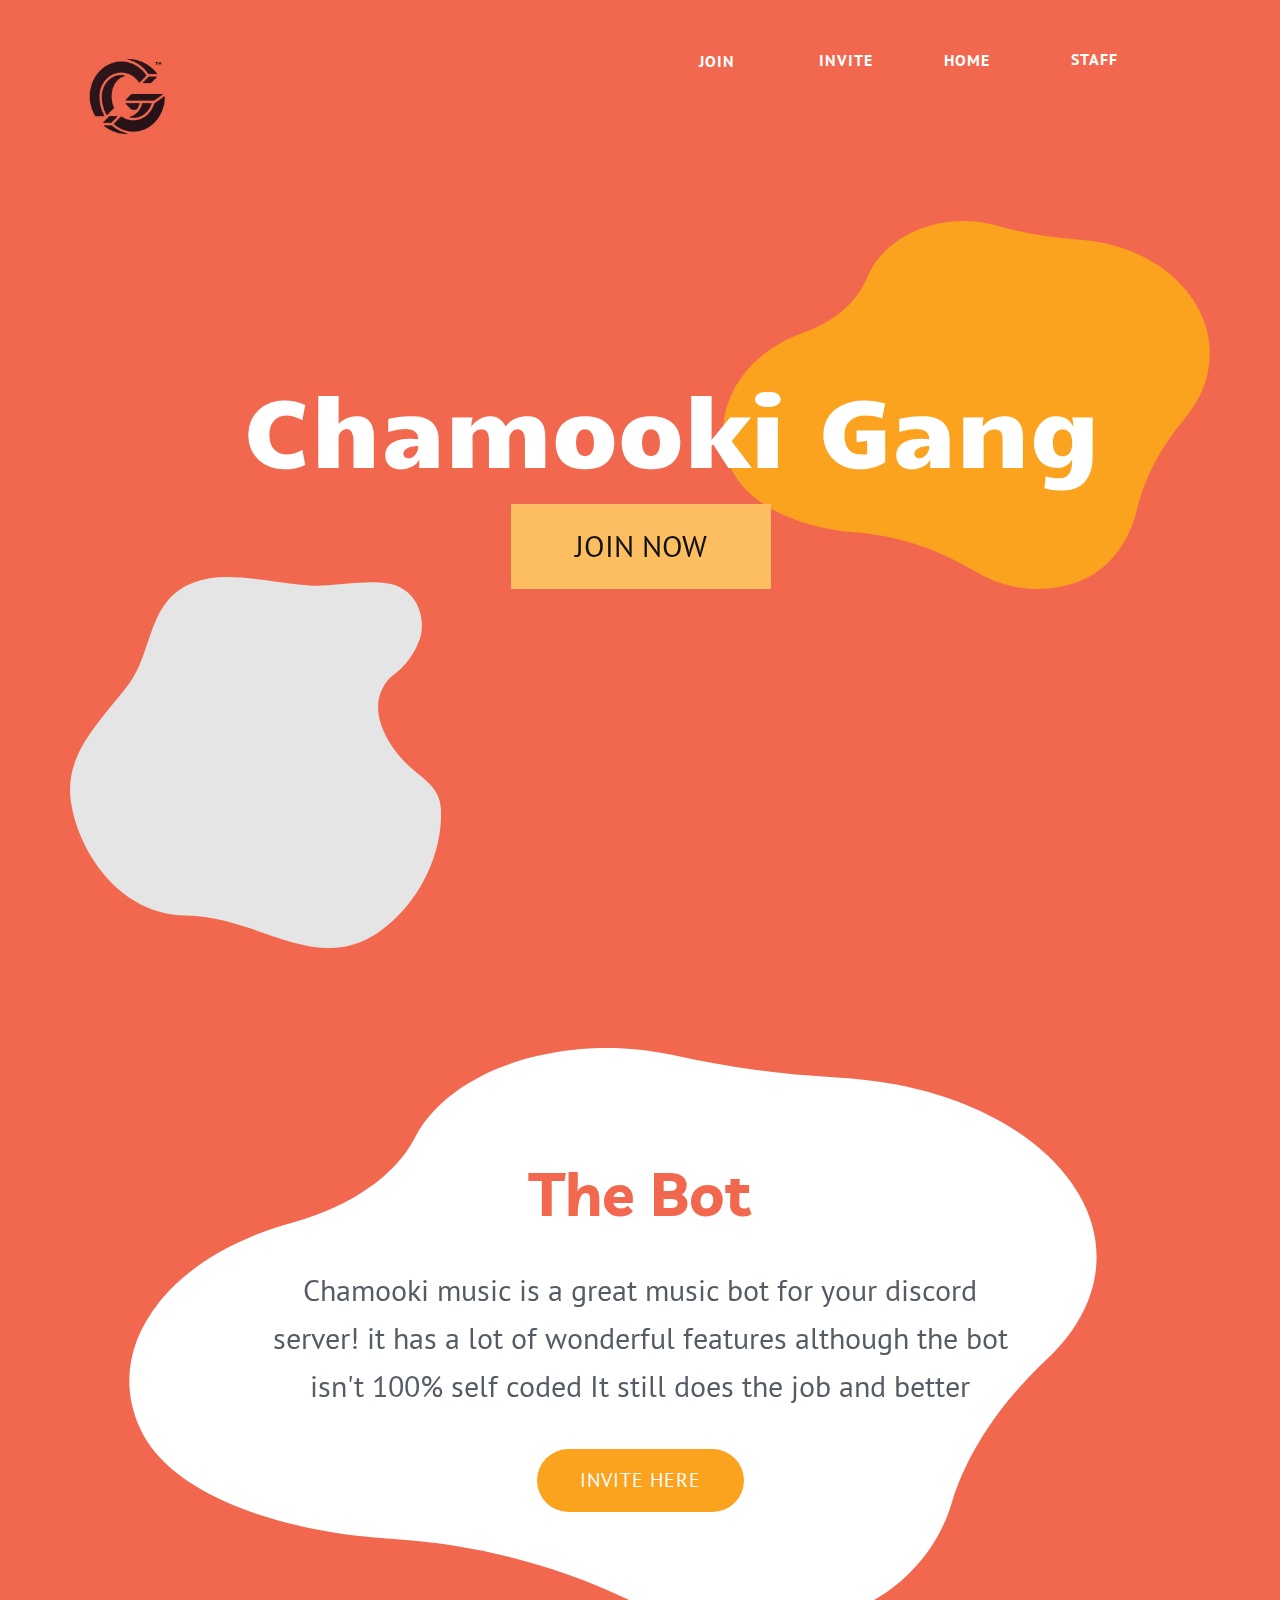
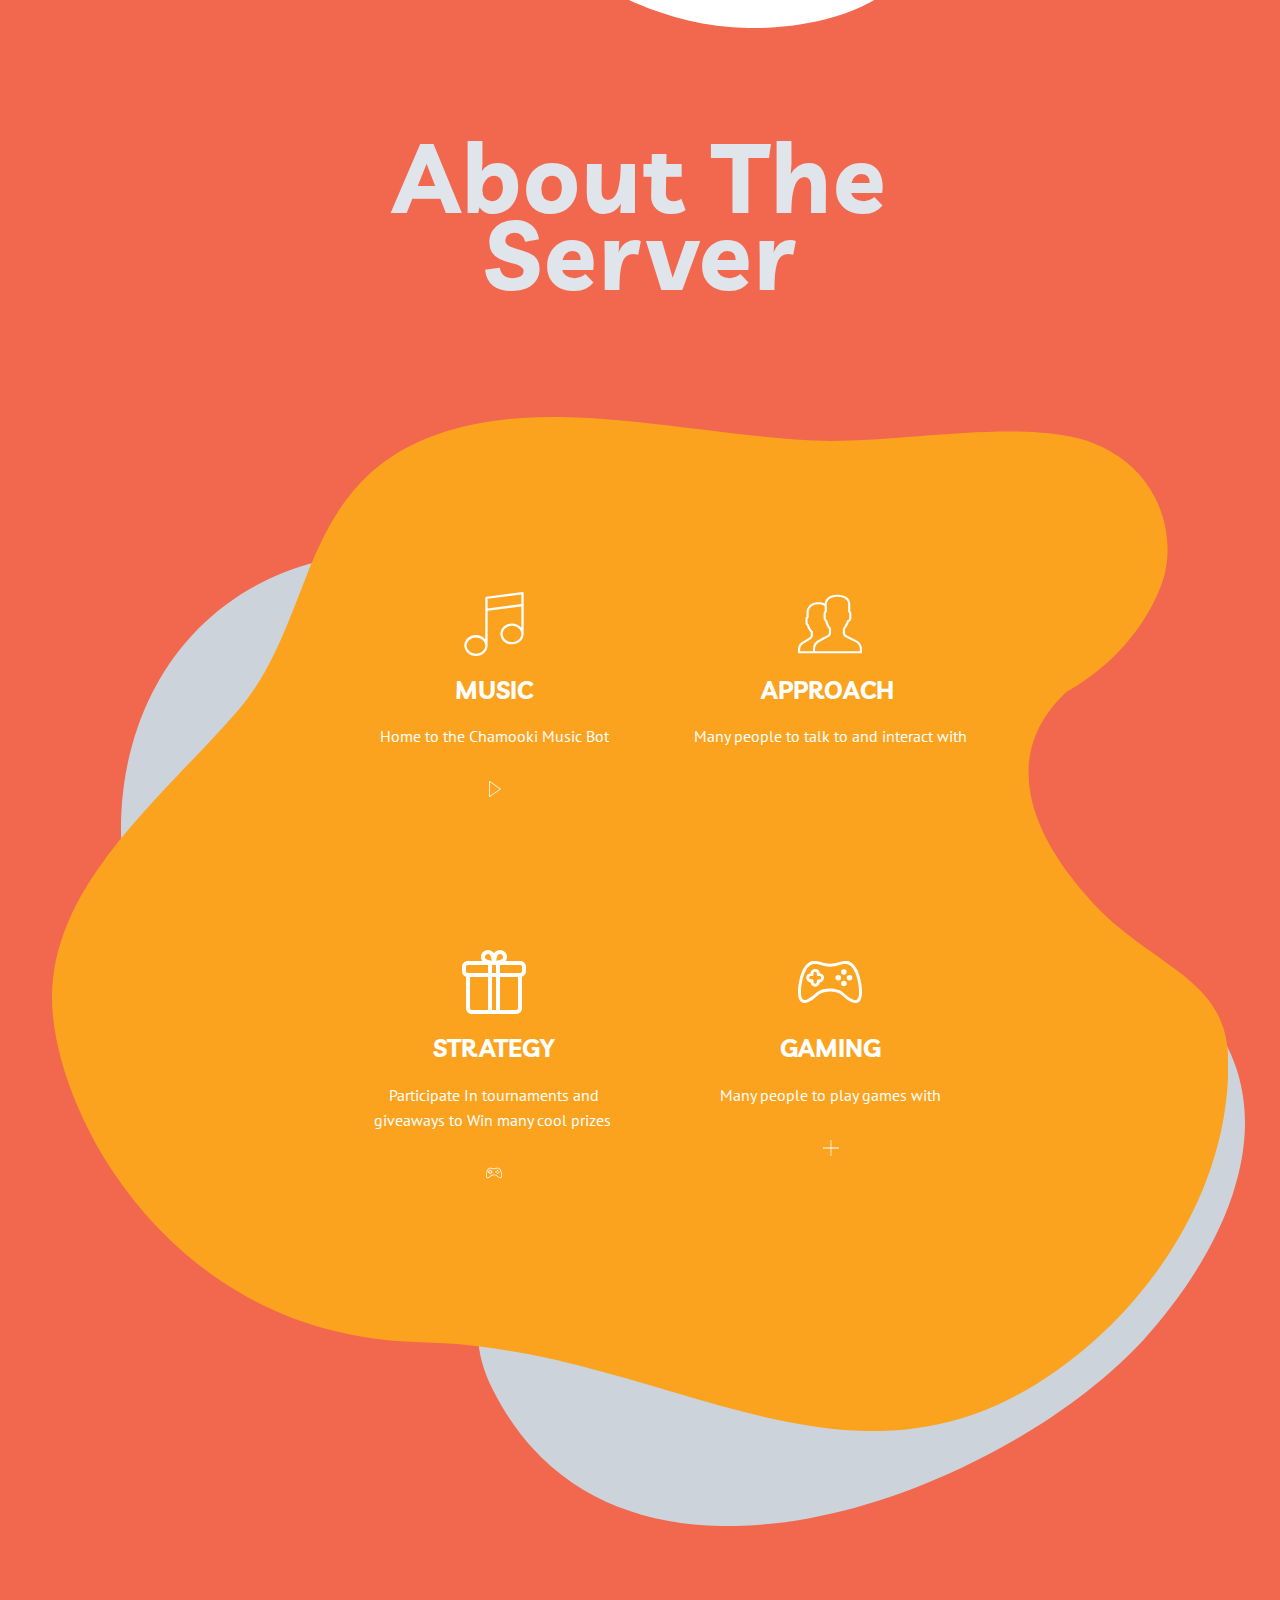
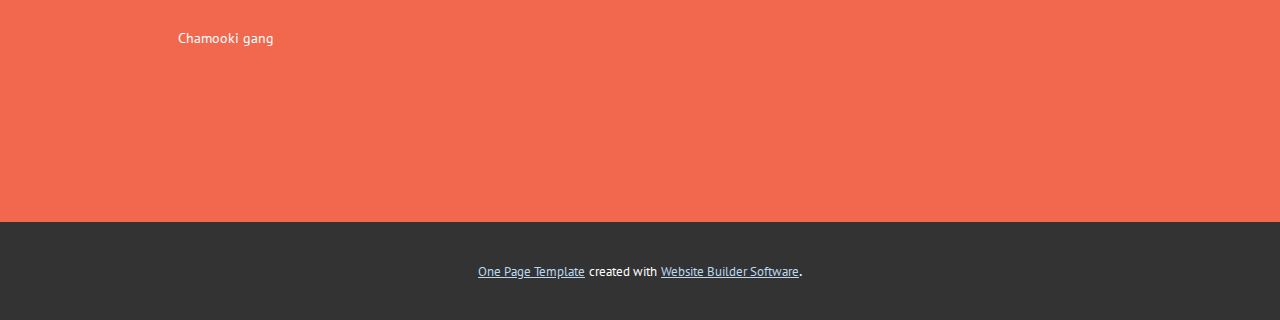
==== commit 0287ea95: "Add files via upload" ====
--- a/index.html
+++ b/index.html
@@ -23,7 +23,8 @@
 		"@context": "http://schema.org",
 		"@type": "Organization",
 		"name": "Chamookigang123123",
-		"url": "index.html"
+		"url": "index.html",
+		"logo": "images/favicon.jpg"
 }</script>
     <meta property="og:title" content="Home">
     <meta property="og:type" content="website">
@@ -31,13 +32,9 @@
     <link rel="canonical" href="index.html">
     <meta property="og:url" content="index.html">
   </head>
-  <body data-home-page="Home.html" data-home-page-title="Home" class="u-body"><header class="u-clearfix u-custom-color-4 u-header u-header" id="sec-f521"><div class="u-clearfix u-sheet u-sheet-1">
-        <a href="Staff.html" data-page-id="266573935" class="u-btn u-button-style u-custom-color-4 u-hover-custom-color-5 u-btn-1">staff</a>
-        <a href="Home.html" data-page-id="298080810" class="u-btn u-button-style u-custom-color-4 u-hover-custom-color-5 u-btn-2">Home</a>
-        <a href="https://discord.com/oauth2/authorize?client_id=775429031801126983&amp;permissions=8&amp;scope=bot" class="u-btn u-button-style u-custom-color-4 u-hover-custom-color-5 u-btn-3">invite</a>
-        <a href="https://discord.com/oauth2/authorize?client_id=775429031801126983&amp;permissions=8&amp;scope=bot" class="u-btn u-button-style u-custom-color-4 u-hover-custom-color-5 u-btn-4">Join</a>
-        <img src="images/favicon.jpg" alt="" class="u-image u-image-default u-image-1" data-image-width="800" data-image-height="600" data-href="Home.html" data-page-id="298080810">
-      </div></header> 
+  <body data-home-page="Home.html" data-home-page-title="Home" class="u-body"><header class="u-clearfix u-custom-color-4 u-header u-valign-middle u-header" id="sec-f521"><a href="Staff.html" data-page-id="266573935" class="u-btn u-button-style u-custom-color-4 u-hover-custom-color-5 u-btn-1">staff</a><a href="Home.html" data-page-id="298080810" class="u-btn u-button-style u-custom-color-4 u-hover-custom-color-5 u-btn-2">Home</a><a href="https://discord.com/oauth2/authorize?client_id=775429031801126983&amp;permissions=8&amp;scope=bot" class="u-btn u-button-style u-custom-color-4 u-hover-custom-color-5 u-btn-3">invite</a><a href="https://discord.com/oauth2/authorize?client_id=775429031801126983&amp;permissions=8&amp;scope=bot" class="u-btn u-button-style u-custom-color-4 u-hover-custom-color-5 u-btn-4">Join</a><a href="Home.html" data-page-id="298080810" class="u-image u-logo u-image-1" data-image-width="800" data-image-height="600" title="Home">
+        <img src="images/favicon.jpg" class="u-logo-image u-logo-image-1" data-image-width="253.84">
+      </a></header> 
     <section class="u-align-center u-clearfix u-custom-color-4 u-section-1" id="sec-0edf">
       <div class="u-clearfix u-sheet u-valign-middle-lg u-valign-middle-md u-valign-middle-xs u-sheet-1">
         <div class="u-shape u-shape-svg u-text-grey-10 u-shape-1">
@@ -205,9 +202,7 @@
     
     
     <footer class="u-align-center u-clearfix u-custom-color-4 u-footer u-footer" id="sec-831a"><div class="u-clearfix u-sheet u-sheet-1">
-        <p class="u-small-text u-text u-text-variant u-text-1">
-          <img class="u-image u-image-1" src="images/favicon.jpg" data-image-width="800" data-image-height="600">Chamooki gang&nbsp;
-        </p>
+        <p class="u-small-text u-text u-text-variant u-text-1">Chamooki gang&nbsp;</p>
       </div></footer>
     <section class="u-backlink u-clearfix u-grey-80">
       <a class="u-link" href="https://nicepage.com/one-page-template" target="_blank">
--- a/nicepage.css
+++ b/nicepage.css
@@ -31931,10 +31931,7 @@
 /*end-variables sitestylecss*/
 .u-header {
   background-image: none;
-}
-
-.u-header .u-sheet-1 {
-  min-height: 189px;
+  min-height: 191px;
 }
 
 .u-header .u-btn-1 {
@@ -31943,7 +31940,7 @@
   text-transform: uppercase;
   letter-spacing: 1px;
   background-image: none;
-  margin: 38px 62px 0 auto;
+  margin: 1px calc(((100% - 1140px) / 2) + 62px) 0 auto;
 }
 
 .u-header .u-btn-2 {
@@ -31952,7 +31949,7 @@
   text-transform: uppercase;
   letter-spacing: 1px;
   background-image: none;
-  margin: -45px 190px 0 auto;
+  margin: -45px calc(((100% - 1140px) / 2) + 190px) 0 auto;
 }
 
 .u-header .u-btn-3 {
@@ -31961,7 +31958,7 @@
   text-transform: uppercase;
   letter-spacing: 1px;
   background-image: none;
-  margin: -45px 307px 0 auto;
+  margin: -45px calc(((100% - 1140px) / 2) + 307px) 0 auto;
 }
 
 .u-header .u-btn-4 {
@@ -31970,54 +31967,109 @@
   text-transform: uppercase;
   letter-spacing: 1px;
   background-image: none;
-  margin: -45px 445px 0 auto;
+  margin: -45px calc(((100% - 1140px) / 2) + 445px) 0 auto;
 }
 
 .u-header .u-image-1 {
-  width: 315px;
-  height: 149px;
-  margin: -73px auto 30px -61px;
+  margin: -83px auto -37px 0;
+}
+
+.u-header .u-logo-image-1 {
+  max-width: 254px;
+  max-height: 254px;
 }
 @media (max-width: 1199px) {
+  .u-header {
+    min-height: 191px;
+  }
+
   .u-header .u-btn-1 {
     width: 125px;
-    margin-right: 0;
+    margin-right: calc(((100% - 940px) / 2));
   }
 
   .u-header .u-btn-2 {
     width: 125px;
-    margin-right: 0;
+    margin-right: calc(((100% - 940px) / 2));
   }
 
   .u-header .u-btn-3 {
     width: 125px;
-    margin-right: 107px;
+    margin-right: calc(((100% - 940px) / 2) + 107px);
   }
 
   .u-header .u-btn-4 {
     width: 125px;
-    margin-right: 245px;
+    margin-right: calc(((100% - 940px) / 2) + 245px);
   }
 
   .u-header .u-image-1 {
-    margin-left: -61px;
+    width: calc(((100% - 940px) / 2) + 20px);
   }
 }
 @media (max-width: 991px) {
+  .u-header .u-btn-1 {
+    margin-right: calc(((100% - 720px) / 2));
+  }
+
+  .u-header .u-btn-2 {
+    margin-right: calc(((100% - 720px) / 2));
+  }
+
   .u-header .u-btn-3 {
-    margin-right: 0;
+    margin-right: calc(((100% - 720px) / 2));
   }
 
   .u-header .u-btn-4 {
-    margin-right: 25px;
+    margin-right: calc(((100% - 720px) / 2) + 25px);
+  }
+
+  .u-header .u-image-1 {
+    width: calc(((100% - 720px) / 2) + 20px);
   }
 }
 @media (max-width: 767px) {
+  .u-header .u-btn-1 {
+    margin-right: calc(((100% - 540px) / 2));
+  }
+
+  .u-header .u-btn-2 {
+    margin-right: calc(((100% - 540px) / 2));
+  }
+
+  .u-header .u-btn-3 {
+    margin-right: calc(((100% - 540px) / 2));
+  }
+
   .u-header .u-btn-4 {
-    margin-right: 0;
-  }
-}
-
+    margin-right: calc(((100% - 540px) / 2));
+  }
+
+  .u-header .u-image-1 {
+    width: calc(((100% - 540px) / 2) + 20px);
+  }
+}
+@media (max-width: 575px) {
+  .u-header .u-btn-1 {
+    margin-right: calc(((100% - 340px) / 2));
+  }
+
+  .u-header .u-btn-2 {
+    margin-right: calc(((100% - 340px) / 2));
+  }
+
+  .u-header .u-btn-3 {
+    margin-right: calc(((100% - 340px) / 2));
+  }
+
+  .u-header .u-btn-4 {
+    margin-right: calc(((100% - 340px) / 2));
+  }
+
+  .u-header .u-image-1 {
+    width: calc(((100% - 340px) / 2) + 20px);
+  }
+}
 .u-footer {
   background-image: none;
 }
@@ -32028,12 +32080,6 @@
 
 .u-footer .u-text-1 {
   margin: 14px 774px 60px -51px;
-}
-
-.u-footer .u-image-1 {
-  float: left;
-  width: 200px;
-  margin: 0 10px 10px 0;
 }
 @media (max-width: 1199px) {
   .u-footer {
